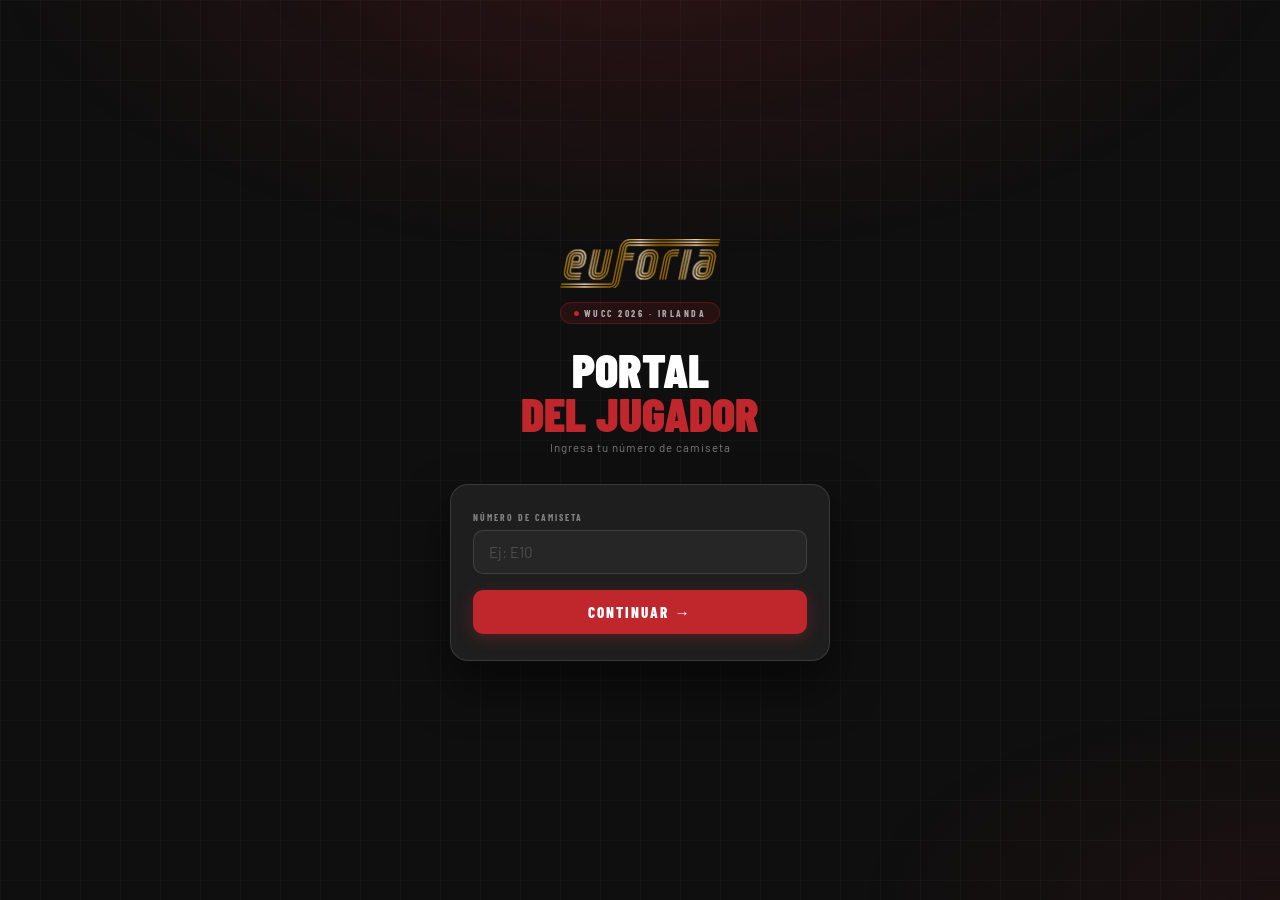
==== index.html @ b0304455 "actualización enlaces" ====
<!DOCTYPE html>
<html lang="es">
<head>
<meta charset="UTF-8">
<meta name="viewport" content="width=device-width, initial-scale=1.0, maximum-scale=1.0">
<title>Euforia — Portal del Jugador</title>
<link rel="icon" type="image/png" href="https://euforiaultimate.com/wp-content/uploads/2024/01/cropped-favicon-euforia-32x32.png">
<link href="https://fonts.googleapis.com/css2?family=Barlow+Condensed:wght@400;600;700;800;900&family=Barlow:wght@300;400;500;600&display=swap" rel="stylesheet">
<style>
:root{--red:#c0272d;--red2:#e03035;--black:#0f0f0f;--black2:#161616;--black3:#1a1a1a;--card:#1e1e1e;--card2:#252525;--border:rgba(255,255,255,0.07);--border2:rgba(255,255,255,0.12);--text:#fff;--muted:rgba(255,255,255,0.45);--muted2:rgba(255,255,255,0.18);--green:#22a050;--green-bg:rgba(34,160,80,0.12);--green-border:rgba(34,160,80,0.3);--orange:#d97706;}
*{box-sizing:border-box;margin:0;padding:0;-webkit-tap-highlight-color:transparent}
html,body{width:100%;min-height:100vh;background:var(--black);color:var(--text);font-family:'Barlow',sans-serif;overflow-x:hidden}
body::before{content:'';position:fixed;inset:0;background:radial-gradient(ellipse 80% 60% at 50% -10%,rgba(192,39,45,0.18) 0%,transparent 65%),radial-gradient(ellipse 60% 40% at 100% 100%,rgba(192,39,45,0.08) 0%,transparent 55%);pointer-events:none;z-index:0}
body::after{content:'';position:fixed;inset:0;background-image:linear-gradient(rgba(255,255,255,0.025) 1px,transparent 1px),linear-gradient(90deg,rgba(255,255,255,0.025) 1px,transparent 1px);background-size:40px 40px;pointer-events:none;z-index:0}
@keyframes fadeDown{from{opacity:0;transform:translateY(-12px)}to{opacity:1;transform:none}}
@keyframes fadeUp{from{opacity:0;transform:translateY(16px)}to{opacity:1;transform:none}}
@keyframes pulse{0%,100%{opacity:1;transform:scale(1)}50%{opacity:.35;transform:scale(.65)}}
@keyframes spin{to{transform:rotate(360deg)}}
@keyframes shake{0%,100%{transform:translateX(0)}25%{transform:translateX(-5px)}75%{transform:translateX(5px)}}
.screen{display:none;position:relative;z-index:10}.screen.active{display:block}
#s-loading{position:fixed;inset:0;z-index:200;background:var(--black);display:flex;flex-direction:column;align-items:center;justify-content:center;gap:14px}
#s-loading.hidden{display:none}
.spinner{width:30px;height:30px;border:2.5px solid rgba(255,255,255,0.07);border-top-color:var(--red);border-radius:50%;animation:spin .7s linear infinite}
.loading-txt{font-family:'Barlow Condensed',sans-serif;font-size:.62rem;letter-spacing:3px;text-transform:uppercase;color:var(--muted)}
.auth-wrap{min-height:100vh;display:flex;flex-direction:column;align-items:center;justify-content:center;padding:32px 20px}
.auth-logo{margin-bottom:8px;animation:fadeDown .4s ease both}.auth-logo img{height:52px;object-fit:contain;filter:brightness(1.05)}
.auth-badge{display:inline-flex;align-items:center;gap:5px;background:rgba(192,39,45,0.12);border:1px solid rgba(192,39,45,0.3);border-radius:20px;padding:4px 13px;font-family:'Barlow Condensed',sans-serif;font-size:.6rem;font-weight:700;letter-spacing:2.5px;text-transform:uppercase;color:rgba(255,255,255,0.65);margin-bottom:24px;animation:fadeDown .4s .08s ease both}
.auth-badge::before{content:'';width:5px;height:5px;border-radius:50%;background:var(--red);animation:pulse 2s infinite}
.auth-title{font-family:'Barlow Condensed',sans-serif;font-size:clamp(2.2rem,8vw,3rem);font-weight:900;line-height:.9;text-align:center;margin-bottom:5px;animation:fadeDown .4s .12s ease both}
.auth-title span{color:var(--red)}
.auth-sub{font-size:.72rem;color:var(--muted);letter-spacing:1px;text-align:center;margin-bottom:30px;animation:fadeDown .4s .15s ease both}
.auth-card{background:var(--card);border:1px solid var(--border2);border-radius:18px;padding:26px 22px;width:100%;max-width:380px;animation:fadeUp .4s .18s ease both;box-shadow:0 24px 48px rgba(0,0,0,0.5)}
.lbl{font-family:'Barlow Condensed',sans-serif;font-size:.6rem;font-weight:700;letter-spacing:2px;text-transform:uppercase;color:var(--muted);margin-bottom:7px;display:block}
.inp{width:100%;background:rgba(255,255,255,0.04);border:1.5px solid var(--border2);border-radius:10px;padding:12px 15px;font-family:'Barlow',sans-serif;font-size:.95rem;color:var(--text);outline:none;transition:border-color .2s,background .2s,box-shadow .2s;margin-bottom:14px}
.inp:focus{border-color:rgba(192,39,45,0.5);background:rgba(192,39,45,0.04);box-shadow:0 0 0 3px rgba(192,39,45,0.08)}
.inp::placeholder{color:var(--muted2)}
.btn{width:100%;background:var(--red);border:none;border-radius:10px;padding:13px;font-family:'Barlow Condensed',sans-serif;font-size:.95rem;font-weight:800;letter-spacing:2px;text-transform:uppercase;color:#fff;cursor:pointer;transition:background .2s,transform .15s;display:flex;align-items:center;justify-content:center;gap:8px;margin-top:2px;box-shadow:0 4px 16px rgba(192,39,45,0.3)}
.btn:hover{background:var(--red2)}.btn:active{transform:scale(.98)}
.btn.sec{background:transparent;border:1.5px solid var(--border2);color:var(--muted);margin-top:8px;box-shadow:none}
.btn.sec:hover{border-color:rgba(255,255,255,0.2);color:var(--text);background:rgba(255,255,255,0.04)}
.btn-sp{width:16px;height:16px;border:2px solid rgba(255,255,255,0.25);border-top-color:#fff;border-radius:50%;animation:spin .6s linear infinite;display:none}
.err{display:none;background:rgba(192,39,45,0.08);border:1px solid rgba(192,39,45,0.28);border-radius:9px;padding:9px 13px;font-size:.78rem;color:#ff7070;margin-top:11px;text-align:center;line-height:1.4}
.err.show{display:block;animation:shake .3s ease}
.auth-hint{font-size:.67rem;color:var(--muted);text-align:center;margin-top:14px;line-height:1.6}
#s-portal{padding-bottom:56px;max-width:680px;margin:0 auto}
.topbar{display:flex;align-items:center;justify-content:space-between;padding:18px 20px 0;animation:fadeDown .35s ease both}
.topbar-logo img{height:28px;object-fit:contain;filter:brightness(1.05)}
.topbar-right{display:flex;gap:7px}
.btn-sm{background:rgba(255,255,255,0.05);border:1px solid var(--border2);border-radius:8px;padding:6px 13px;font-family:'Barlow Condensed',sans-serif;font-size:.6rem;font-weight:700;letter-spacing:1.5px;text-transform:uppercase;color:var(--muted);cursor:pointer;transition:all .2s}
.btn-sm:hover{border-color:rgba(192,39,45,0.5);color:var(--red)}.btn-sm.g{border-color:var(--green-border);color:var(--green)}
.hero{padding:18px 20px 0;display:flex;flex-direction:column;align-items:center;animation:fadeDown .35s .07s ease both}
.hero-badge{display:inline-flex;align-items:center;gap:5px;background:rgba(192,39,45,0.12);border:1px solid rgba(192,39,45,0.28);border-radius:20px;padding:4px 12px;font-family:'Barlow Condensed',sans-serif;font-size:.6rem;font-weight:700;letter-spacing:2.5px;text-transform:uppercase;color:rgba(255,255,255,0.65);margin-bottom:8px}
.hero-badge::before{content:'';width:5px;height:5px;border-radius:50%;background:var(--red);animation:pulse 2s infinite}
.hero-name{font-family:'Barlow Condensed',sans-serif;font-size:clamp(2rem,7vw,2.8rem);font-weight:900;line-height:.9;text-align:center;margin-bottom:4px}
.hero-name span{color:var(--red)}
.hero-sub{font-size:.68rem;color:var(--muted);letter-spacing:1px;margin-bottom:20px;text-align:center}
.estado-wrap{display:flex;justify-content:center;margin-bottom:18px;animation:fadeDown .35s .14s ease both}
.estado-pill{display:inline-flex;align-items:center;gap:6px;border-radius:20px;padding:5px 14px;font-family:'Barlow Condensed',sans-serif;font-size:.7rem;font-weight:700;letter-spacing:1.5px;text-transform:uppercase}
.estado-pill::before{content:'';width:7px;height:7px;border-radius:50%}
.estado-pill.ok{background:var(--green-bg);border:1px solid var(--green-border);color:var(--green)}
.estado-pill.ok::before{background:var(--green)}
.estado-pill.bad{background:rgba(192,39,45,0.1);border:1px solid rgba(192,39,45,0.3);color:#ff6b6b}
.estado-pill.bad::before{background:#ff6b6b;animation:pulse 1.5s infinite}
.stat-wrap{padding:0 16px;margin-bottom:14px;animation:fadeDown .35s .12s ease both;display:flex;flex-direction:column;gap:10px}
.stat-card{background:var(--card);border:1px solid var(--border);border-radius:14px;padding:16px 18px}
.stat-card.warn{border-color:rgba(215,119,6,0.3);background:rgba(215,119,6,0.06)}
.stat-lbl{font-family:'Barlow Condensed',sans-serif;font-size:.55rem;font-weight:700;letter-spacing:2px;text-transform:uppercase;color:var(--muted);margin-bottom:4px}
.stat-val{font-family:'Barlow Condensed',sans-serif;font-size:1.6rem;font-weight:900;line-height:1;color:#fff}
.stat-sub{font-size:.62rem;color:var(--muted);margin-top:3px}
.sec{padding:0 16px;margin-bottom:14px;animation:fadeUp .4s ease both}
.sec-lbl{font-family:'Barlow Condensed',sans-serif;font-size:.55rem;font-weight:700;letter-spacing:2.5px;text-transform:uppercase;color:var(--muted);margin-bottom:9px;padding-left:2px;display:flex;align-items:center;gap:8px}
.sec-lbl::after{content:'';flex:1;height:1px;background:var(--border)}
.cat-card{background:var(--card);border:1px solid var(--border);border-radius:14px;overflow:hidden;margin-bottom:10px}
.cat-head{display:flex;align-items:center;justify-content:space-between;padding:11px 15px;border-bottom:1px solid var(--border);background:var(--card2)}
.cat-name{font-family:'Barlow Condensed',sans-serif;font-size:.65rem;font-weight:800;letter-spacing:2.5px;text-transform:uppercase}
.cat-st{font-family:'Barlow Condensed',sans-serif;font-size:.58rem;font-weight:700;padding:3px 9px;border-radius:10px}
.cat-st.ok{background:var(--green-bg);color:var(--green);border:1px solid var(--green-border)}
.cat-st.bad{background:rgba(192,39,45,0.1);color:#ff6b6b;border:1px solid rgba(192,39,45,0.25)}
.pay-grid{display:grid;grid-template-columns:1fr 1fr;gap:1px;background:var(--border)}
.pay-item{background:var(--card);padding:11px 13px;display:flex;flex-direction:column;gap:5px}
.pay-item.full{grid-column:1/-1}
.pay-item-name{font-size:.72rem;font-weight:500;color:rgba(255,255,255,0.8);line-height:1.3}
.pay-item-row{display:flex;align-items:center;justify-content:space-between}
.pay-val{font-family:'Barlow Condensed',sans-serif;font-size:.95rem;font-weight:800}
.pay-val.paid{color:var(--green)}.pay-val.zero{color:#ff6b6b}.pay-val.na{color:var(--muted)}
.pdot{width:18px;height:18px;border-radius:50%;display:flex;align-items:center;justify-content:center;font-size:.58rem;flex-shrink:0}
.pdot.p{background:rgba(34,160,80,0.2);color:var(--green)}.pdot.d{background:rgba(192,39,45,0.2);color:#ff6b6b}.pdot.n{background:rgba(255,255,255,0.05);color:var(--muted)}.pdot.g{background:rgba(59,130,246,0.2);color:#60a5fa;font-size:.7rem}.pay-val.gift{color:#60a5fa}
.ac{background:var(--card2);border:1px solid var(--border2);border-radius:14px;overflow:hidden;cursor:pointer;text-decoration:none;display:flex;align-items:center;padding:14px 16px;gap:13px;position:relative;transition:transform .18s,border-color .2s,box-shadow .2s;margin-bottom:9px}
.ac:active{transform:scale(.977)}
@media(hover:hover){.ac:hover{transform:translateY(-2px);border-color:rgba(192,39,45,0.4);box-shadow:0 8px 28px rgba(192,39,45,0.12)}.ac:hover .ac-arr{transform:translateX(3px)}.ac:hover .ac-glow{opacity:1}}
.ac-glow{position:absolute;top:0;left:0;right:0;height:2px;background:linear-gradient(90deg,transparent,var(--red),transparent);opacity:0;transition:opacity .25s}
.ac-ico{width:40px;height:40px;border-radius:11px;display:flex;align-items:center;justify-content:center;flex-shrink:0}
.ac-ico.s{background:rgba(192,39,45,0.15)}.ac-ico.u{background:rgba(34,160,80,0.15)}
.ac-ico svg{width:18px;height:18px}
.ac-ico.s svg{stroke:var(--red)}.ac-ico.u svg{stroke:var(--green)}
.ac-body{flex:1}.ac-t{font-family:'Barlow Condensed',sans-serif;font-size:.95rem;font-weight:800;color:#fff;letter-spacing:.3px;margin-bottom:3px}
.ac-d{font-size:.68rem;color:rgba(255,255,255,0.6);line-height:1.35}
.ac-arr{color:rgba(255,255,255,0.35);flex-shrink:0;transition:transform .18s}.ac-arr svg{width:16px;height:16px;stroke:currentColor}
.pres-table{background:var(--card);border:1px solid var(--border);border-radius:14px;overflow:hidden}
.pres-cat{padding:9px 15px;font-family:'Barlow Condensed',sans-serif;font-size:.58rem;font-weight:800;letter-spacing:2px;text-transform:uppercase;color:#fff;border-bottom:1px solid var(--border)}
.pres-row{display:flex;align-items:center;justify-content:space-between;padding:9px 15px;border-bottom:1px solid rgba(255,255,255,0.04)}
.pres-row:last-child{border-bottom:none}
.pres-row-name{font-size:.77rem;color:rgba(255,255,255,0.8)}
.pres-row-val{font-family:'Barlow Condensed',sans-serif;font-size:.82rem;font-weight:700;color:rgba(255,255,255,0.7)}
.wucc{margin:0 16px;background:rgba(192,39,45,0.06);border:1px solid rgba(192,39,45,0.15);border-radius:14px;padding:14px 16px;display:flex;align-items:center;gap:12px;animation:fadeUp .4s .45s ease both}
.wucc-flag{font-size:1.5rem}.wucc-t{font-family:'Barlow Condensed',sans-serif;font-size:.58rem;font-weight:700;letter-spacing:2px;text-transform:uppercase;color:var(--muted);margin-bottom:3px}
.wucc-cd{font-family:'Barlow Condensed',sans-serif;font-size:.92rem;font-weight:800;color:var(--red)}
footer{text-align:center;padding:24px 20px 12px;font-size:.58rem;color:var(--muted2);letter-spacing:1px;position:relative;z-index:10}
.modal-bg{display:none;position:fixed;inset:0;z-index:500;background:rgba(0,0,0,0.8);backdrop-filter:blur(4px);align-items:center;justify-content:center;padding:20px}
.modal-bg.open{display:flex}
.modal{background:var(--card);border:1px solid var(--border2);border-radius:18px;padding:24px 20px;width:100%;max-width:360px}
.modal-title{font-family:'Barlow Condensed',sans-serif;font-size:1rem;font-weight:800;margin-bottom:18px;display:flex;justify-content:space-between;align-items:center}
.modal-close{background:none;border:none;color:var(--muted);cursor:pointer;font-size:1rem}
</style>
</head>
<body>
<div id="s-loading"><div class="spinner"></div><div class="loading-txt">Cargando portal...</div></div>

<div id="s-codigo" class="screen">
<div class="auth-wrap">
  <div class="auth-logo"><img src="[data-uri]" alt="Euforia"></div>
  <div class="auth-badge">WUCC 2026 · Irlanda</div>
  <div class="auth-title">PORTAL<br><span>DEL JUGADOR</span></div>
  <div class="auth-sub">Ingresa tu número de camiseta</div>
  <div class="auth-card">
    <label class="lbl">Número de camiseta</label>
    <input class="inp" id="inp-codigo" type="text" placeholder="Ej: E10" autocomplete="off">
    <button class="btn" onclick="checkCodigo()"><div class="btn-sp" id="sp-codigo"></div><span id="txt-codigo">CONTINUAR →</span></button>
    <div class="err" id="err-codigo"></div>
  </div>
</div>
</div>

<div id="s-register" class="screen">
<div class="auth-wrap">
  <div class="auth-logo"><img src="[data-uri]" alt="Euforia"></div>
  <div class="auth-badge">Primera vez</div>
  <div class="auth-title">BIENVENIDO<br><span id="reg-nombre">JUGADOR</span></div>
  <div class="auth-sub">Crea tu contraseña para acceder al portal</div>
  <div class="auth-card">
    <label class="lbl">Nueva contraseña</label>
    <input class="inp" id="inp-reg-pass" type="password" placeholder="Mínimo 6 caracteres">
    <label class="lbl">Confirmar contraseña</label>
    <input class="inp" id="inp-reg-confirm" type="password" placeholder="Repite tu contraseña">
    <button class="btn" onclick="doRegister()"><div class="btn-sp" id="sp-register"></div><span id="txt-register">CREAR CUENTA</span></button>
    <button class="btn sec" onclick="goBack()">← Cambiar número</button>
    <div class="err" id="err-register"></div>
    <p class="auth-hint">Tu contraseña se almacena de forma segura.<br>No la compartas con nadie.</p>
  </div>
</div>
</div>

<div id="s-login" class="screen">
<div class="auth-wrap">
  <div class="auth-logo"><img src="[data-uri]" alt="Euforia"></div>
  <div class="auth-badge">WUCC 2026 · Irlanda</div>
  <div class="auth-title">PORTAL<br><span>DEL JUGADOR</span></div>
  <div class="auth-sub" id="login-sub">Ingresa tu contraseña</div>
  <div class="auth-card">
    <label class="lbl">Contraseña</label>
    <input class="inp" id="inp-login-pass" type="password" placeholder="Tu contraseña" autocomplete="current-password">
    <button class="btn" onclick="doLogin()"><div class="btn-sp" id="sp-login"></div><span id="txt-login">ENTRAR</span></button>
    <button class="btn sec" onclick="goBack()">← Cambiar número</button>
    <div class="err" id="err-login"></div>
  </div>
</div>
</div>

<div id="s-portal" class="screen">
  <div class="topbar">
    <div class="topbar-logo"><img src="[data-uri]" alt="Euforia"></div>
    <div class="topbar-right">
      <button class="btn-sm g" onclick="openChangePwd()">🔑 Contraseña</button>
      <button class="btn-sm" onclick="doLogout()">Salir</button>
    </div>
  </div>
  <div class="hero">
    <div class="hero-badge">WUCC 2026 · Irlanda</div>
    <div class="hero-name">PORTAL<br><span id="p-nombre">JUGADOR</span></div>
    <div class="hero-sub" id="p-sub">Euforia Open · Bogotá 2026</div>
  </div>
  <div class="estado-wrap"><div class="estado-pill ok" id="estado-pill">AL DÍA</div></div>
  <div class="stat-wrap" id="stat-wrap"></div>
  <div class="sec" id="sec-pagos" style="animation-delay:.16s"></div>
  <div class="sec" style="animation-delay:.24s">
    <div class="sec-lbl">Acciones</div>
    <a class="ac" href="dashboard-estadisticas.html" target="_blank">
      <div class="ac-glow"></div>
      <div class="ac-ico s"><svg viewBox="0 0 24 24" fill="none" stroke-width="2" stroke-linecap="round" stroke-linejoin="round"><line x1="18" y1="20" x2="18" y2="10"/><line x1="12" y1="20" x2="12" y2="4"/><line x1="6" y1="20" x2="6" y2="14"/><line x1="2" y1="20" x2="22" y2="20"/></svg></div>
      <div class="ac-body"><div class="ac-t">Dashboard de Estadísticas</div><div class="ac-d">Rendimiento individual, rankings y análisis por partido</div></div>
      <div class="ac-arr"><svg viewBox="0 0 24 24" fill="none" stroke-width="2.5" stroke-linecap="round" stroke-linejoin="round"><path d="M5 12h14"/><path d="m12 5 7 7-7 7"/></svg></div>
    </a>
    <a class="ac" href="bienestar.html" target="_blank">
      <div class="ac-glow"></div>
      <div class="ac-ico" style="background:rgba(192,39,45,0.15)"><svg viewBox="0 0 24 24" fill="none" stroke-width="2" stroke-linecap="round" stroke-linejoin="round" style="stroke:var(--red)"><path d="M22 12h-4l-3 9L9 3l-3 9H2"/></svg></div>
      <div class="ac-body"><div class="ac-t">Control de Bienestar</div><div class="ac-d">Llénalo después de cada entrenamiento — sueño, fatiga, ánimo y esfuerzo</div></div>
      <div class="ac-arr"><svg viewBox="0 0 24 24" fill="none" stroke-width="2.5" stroke-linecap="round" stroke-linejoin="round"><path d="M5 12h14"/><path d="m12 5 7 7-7 7"/></svg></div>
    </a>
    <a class="ac" href="https://forms.gle/iZm4FDhRETrxR3Bt9" target="_blank">
      <div class="ac-glow"></div>
      <div class="ac-ico u"><svg viewBox="0 0 24 24" fill="none" stroke-width="2" stroke-linecap="round" stroke-linejoin="round"><path d="M21 15v4a2 2 0 0 1-2 2H5a2 2 0 0 1-2-2v-4"/><polyline points="17 8 12 3 7 8"/><line x1="12" y1="3" x2="12" y2="15"/></svg></div>
      <div class="ac-body"><div class="ac-t">Subir Evidencias Fisicas</div><div class="ac-d">Sube acá tus 3 evidencias de gimnasio y 1 de lanzamiento</div></div>
      <div class="ac-arr"><svg viewBox="0 0 24 24" fill="none" stroke-width="2.5" stroke-linecap="round" stroke-linejoin="round"><path d="M5 12h14"/><path d="m12 5 7 7-7 7"/></svg></div>
    </a>
    <a class="ac" href="https://datastudio.google.com/reporting/6b0ac1e1-4c10-4cb8-8f1b-12181a9c68eb" target="_blank">
      <div class="ac-glow"></div>
      <div class="ac-ico e" style="background:rgba(59,130,246,0.15)"><svg viewBox="0 0 24 24" fill="none" stroke-width="2" stroke-linecap="round" stroke-linejoin="round" style="stroke:#60a5fa"><rect x="2" y="3" width="20" height="14" rx="2"/><line x1="8" y1="21" x2="16" y2="21"/><line x1="12" y1="17" x2="12" y2="21"/></svg></div>
      <div class="ac-body"><div class="ac-t">Ver Evidencias en tiempo real</div><div class="ac-d">Revisa si tus evidencias quedarón bien cargadas</div></div>
      <div class="ac-arr"><svg viewBox="0 0 24 24" fill="none" stroke-width="2.5" stroke-linecap="round" stroke-linejoin="round"><path d="M5 12h14"/><path d="m12 5 7 7-7 7"/></svg></div>
    </a>
  </div>
  <div class="sec" style="animation-delay:.32s">
    <div class="sec-lbl">Presupuesto del Equipo</div>
    <div class="pres-table" id="pres-table"></div>
  </div>
  <div class="wucc">
    <div class="wucc-flag">🇮🇪</div>
    <div><div class="wucc-t">WUCC 2026 — Irlanda</div><div class="wucc-cd" id="wucc-cd">Calculando...</div></div>
  </div>
  <footer><strong>Euforia Open</strong> &nbsp;·&nbsp; Bogotá 2026 &nbsp;·&nbsp; Portal del Jugador</footer>
</div>

<div class="modal-bg" id="modal-pwd">
  <div class="modal">
    <div class="modal-title">Cambiar Contraseña <button class="modal-close" onclick="closeChangePwd()">✕</button></div>
    <label class="lbl">Contraseña actual</label>
    <input class="inp" id="pwd-old" type="password" placeholder="Contraseña actual">
    <label class="lbl">Nueva contraseña</label>
    <input class="inp" id="pwd-new" type="password" placeholder="Nueva (mínimo 6 caracteres)">
    <label class="lbl">Confirmar</label>
    <input class="inp" id="pwd-confirm" type="password" placeholder="Repite la nueva contraseña">
    <button class="btn" onclick="doChangePwd()">ACTUALIZAR CONTRASEÑA</button>
    <div class="err" id="err-pwd"></div>
  </div>
</div>

<script>
const API='https://script.google.com/macros/s/AKfycbwbV5XInsoGL7A_fWG767cGdltf7-h_do8VmYCkcDhU4xskeBKCQ4BkzsrVJGyv44IR/exec';
const CATS=[
  {key:'mundial',label:'Mundial',color:'#c0272d',items:[{k:'gastosFijos',label:'Gastos Fijos'},{k:'teamFee',label:'WUCC Team Fee'},{k:'playerFee',label:'WUCC Player Fee'},{k:'coach',label:'Coach Estadía+Pasajes'}]},
  {key:'mensualidad',label:'Mensualidad',color:'#1a5276',items:[{k:'febrero',label:'Febrero'},{k:'marzo',label:'Marzo'},{k:'abril',label:'Abril'},{k:'mayo',label:'Mayo'},{k:'junio',label:'Junio'},{k:'julio',label:'Julio'},{k:'agosto',label:'Agosto'},{k:'septiembre',label:'Septiembre'},{k:'octubre',label:'Octubre'},{k:'noviembre',label:'Noviembre'}]},
  {key:'federacion',label:'Federación y Liga',color:'#1e7e34',items:[{k:'lbdv',label:'Sostenimiento LBDV'},{k:'web',label:'WEB'},{k:'seguro',label:'Seguro Atletas'}]},
  {key:'uniformes',label:'Uniformes',color:'#7d3c98',items:[{k:'uniformes',label:'Uniformes'}]},
  {key:'torneos',label:'Torneos',color:'#b7770d',items:[{k:'tep',label:'TEP'},{k:'fdp',label:'FDP'},{k:'upx',label:'UPX'},{k:'distritales',label:'Distritales'},{k:'nacionales',label:'Nacionales'},{k:'dv2600',label:'DV2600'}]},
];
let SESSION=JSON.parse(sessionStorage.getItem('euf_s')||'null');
let CODIGO='';
async function init(){if(SESSION?.nombre){await loadPortal(SESSION.nombre);}else show('s-codigo');countdown();}
async function checkCodigo(){const cod=document.getElementById('inp-codigo').value.trim();const err=document.getElementById('err-codigo');err.classList.remove('show');if(!cod){showErr(err,'Ingresa tu número de camiseta');return;}setLoad('codigo',true);try{const r=await api({action:'isFirstTime',codigo:cod});if(r.ok){CODIGO=cod;if(r.firstTime){document.getElementById('reg-nombre').textContent=r.nombre.split(' ')[0].toUpperCase();show('s-register');}else{document.getElementById('login-sub').textContent='Hola '+r.nombre.split(' ')[0]+', ingresa tu contraseña';show('s-login');}}else showErr(err,r.error);}catch{showErr(err,'Error de conexión.');}setLoad('codigo',false);}
async function doRegister(){const pass=document.getElementById('inp-reg-pass').value.trim();const conf=document.getElementById('inp-reg-confirm').value.trim();const err=document.getElementById('err-register');err.classList.remove('show');if(!pass||!conf){showErr(err,'Completa ambos campos');return;}if(pass!==conf){showErr(err,'Las contraseñas no coinciden');return;}if(pass.length<6){showErr(err,'Mínimo 6 caracteres');return;}setLoad('register',true);try{const r=await api({action:'register',codigo:CODIGO,password:pass});if(r.ok){SESSION={codigo:CODIGO,nombre:r.nombre};sessionStorage.setItem('euf_s',JSON.stringify(SESSION));await loadPortal(r.nombre);}else showErr(err,r.error);}catch{showErr(err,'Error de conexión.');}setLoad('register',false);}
async function doLogin(){const pass=document.getElementById('inp-login-pass').value.trim();const err=document.getElementById('err-login');err.classList.remove('show');if(!pass){showErr(err,'Ingresa tu contraseña');return;}setLoad('login',true);try{const r=await api({action:'login',codigo:CODIGO,password:pass});if(r.ok){SESSION={codigo:r.codigo,nombre:r.nombre};sessionStorage.setItem('euf_s',JSON.stringify(SESSION));await loadPortal(r.nombre);}else showErr(err,r.error);}catch{showErr(err,'Error de conexión.');}setLoad('login',false);}
function goBack(){show('s-codigo');}
async function loadPortal(nombre){showLoading();document.getElementById('p-nombre').textContent=nombre.split(' ')[0].toUpperCase();document.getElementById('p-sub').textContent=nombre+' · Euforia 2026';try{const [pr,pres]=await Promise.all([api({action:'getPlayer',nombre}),api({action:'getPresupuesto'})]);renderStats(pr);renderPagos(pr);renderPresupuesto(pres);}catch{renderStats(null);renderPagos(null);renderPresupuesto(null);}show('s-portal');}
function renderStats(data){
  const estado=data?.ok?data.estado:'';
  const total=data?.ok?data.total:null;
  const sancion=data?.ok?data.sanciones:null;
  const pagos=data?.ok?data.pagos:null;
  // Estado pill
  const pill=document.getElementById('estado-pill');
  const isMora=estado.toUpperCase().includes('MORA');
  pill.className='estado-pill '+(isMora?'bad':'ok');
  pill.textContent=isMora?'✗ EN MORA':'✓ AL DÍA';
  // Contar ítems: pagados = valor numérico > 0, gift = exonerado
  let paid=0, gifted=0;
  if(pagos)Object.values(pagos).forEach(items=>items.forEach(item=>{
    if(item.valor==='GIFT')gifted++;
    else if(item.valor!=null&&item.valor>0)paid++;
  }));
  // Total viene del Sheet (columna Total)
  let html='<div class="stat-card"><div class="stat-lbl">Total Pagado</div><div class="stat-val">'+(total!=null&&total>0?fCOP(total):'$0')+'</div><div class="stat-sub">'+paid+' pagado(s)'+(gifted>0?' · '+gifted+' exonerado(s)':'')+'</div></div>';
  if(sancion&&sancion>0)html+='<div class="stat-card warn"><div class="stat-lbl">⚠️ Sanción Económica</div><div class="stat-val" style="color:var(--orange)">'+fCOP(sancion)+'</div><div class="stat-sub">Monto pendiente por sanción</div></div>';
  document.getElementById('stat-wrap').innerHTML=html;
}
function renderPagos(data){
  const sec=document.getElementById('sec-pagos');
  const pagos=data?.ok?data.pagos:null;
  sec.innerHTML='<div class="sec-lbl">Mis Pagos</div>';
  if(!pagos){sec.innerHTML+='<div style="color:var(--muted);font-size:.8rem;padding:12px 0">Sin datos disponibles</div>';return;}
  const catColors={'MUNDIAL':'#c0272d','MENSUALIDAD':'#1a5276','FEDERACIÓN Y LIGA':'#1e7e34','UNIFORMES':'#7d3c98','TORNEOS':'#b7770d','OTROS':'#555'};
  Object.entries(pagos).forEach(([catName, items])=>{
    if(!items.length) return;
    // Contar estado: GIFT = al día, >0 = pagado, 0 = debe
    const alDia = items.filter(i => i.valor==='GIFT' || (i.valor!=null && i.valor>0)).length;
    const stCls = alDia===items.length ? 'ok' : 'bad';
    const stTxt = alDia===items.length ? '✓ Al día' : (items.length-alDia)+' pendiente(s)';
    const color = catColors[catName.toUpperCase()]||'#888';
    let gridHTML='';
    items.forEach((item,idx)=>{
      const isGift = item.valor==='GIFT';
      const isPaid = !isGift && item.valor!=null && item.valor>0;
      const isDue  = !isGift && item.valor===0;
      const isOdd  = items.length%2!==0;
      const isFull = isOdd && idx===items.length-1;
      // Estilos según estado
      let valStr, valCls, dotCls, dotIcon;
      if(isGift){valStr='Exonerado';valCls='gift';dotCls='g';dotIcon='🎁';}
      else if(isPaid){valStr=fCOP(item.valor);valCls='paid';dotCls='p';dotIcon='✓';}
      else{valStr='$0';valCls='zero';dotCls='d';dotIcon='✗';}
      gridHTML+='<div class="pay-item'+(isFull?' full':'')+'"><div class="pay-item-name">'+item.item+'</div><div class="pay-item-row"><div class="pay-val '+valCls+'">'+valStr+'</div><div class="pdot '+dotCls+'">'+dotIcon+'</div></div></div>';
    });
    sec.innerHTML+='<div class="cat-card"><div class="cat-head"><div class="cat-name" style="color:'+color+'">'+catName+'</div><div class="cat-st '+stCls+'">'+stTxt+'</div></div><div class="pay-grid">'+gridHTML+'</div></div>';
  });
}
function renderPresupuesto(data){const table=document.getElementById('pres-table');if(!data?.ok||!data.items?.length){table.innerHTML='<div class="pres-row"><div class="pres-row-name" style="color:var(--muted)">Sin datos</div></div>';return;}const catColors={'MUNDIAL':'#c0272d','MENSUALIDAD':'#1a5276','FEDERACIÓN Y LIGA':'#1e7e34','UNIFORMES':'#7d3c98','TORNEOS':'#b7770d','OTROS':'#555'};const grouped={};data.items.forEach(item=>{if(!grouped[item.cat])grouped[item.cat]=[];grouped[item.cat].push(item);});let html='';Object.entries(grouped).forEach(([cat,items])=>{const color=catColors[cat.toUpperCase()]||'#555';html+='<div class="pres-cat" style="background:'+color+'22;border-left:3px solid '+color+'">'+cat+'</div>';items.forEach(item=>{html+='<div class="pres-row"><div class="pres-row-name">'+item.nombre+'</div><div class="pres-row-val">'+fCOP(item.costo)+'</div></div>';});});table.innerHTML=html;}
function openChangePwd(){document.getElementById('modal-pwd').classList.add('open');}
function closeChangePwd(){document.getElementById('modal-pwd').classList.remove('open');}
async function doChangePwd(){const old=document.getElementById('pwd-old').value.trim();const nw=document.getElementById('pwd-new').value.trim();const conf=document.getElementById('pwd-confirm').value.trim();const err=document.getElementById('err-pwd');err.classList.remove('show');if(!old||!nw||!conf){showErr(err,'Completa todos los campos');return;}if(nw!==conf){showErr(err,'Las contraseñas no coinciden');return;}if(nw.length<6){showErr(err,'Mínimo 6 caracteres');return;}try{const r=await api({action:'changePassword',codigo:SESSION.codigo,oldPass:old,newPass:nw});if(r.ok){closeChangePwd();alert('Contrasena actualizada correctamente');}else showErr(err,r.error);}catch{showErr(err,'Error de conexión');}}
function doLogout(){sessionStorage.removeItem('euf_s');SESSION=null;CODIGO='';document.getElementById('inp-codigo').value='';show('s-codigo');}
async function api(params){const qs=Object.entries(params).map(([k,v])=>k+'='+encodeURIComponent(v)).join('&');const r=await fetch(API+'?'+qs);return r.json();}
function show(id){document.getElementById('s-loading').classList.add('hidden');['s-codigo','s-register','s-login','s-portal'].forEach(s=>document.getElementById(s).classList.remove('active'));document.getElementById(id).classList.add('active');}
function showLoading(){document.getElementById('s-loading').classList.remove('hidden');['s-codigo','s-register','s-login','s-portal'].forEach(s=>document.getElementById(s).classList.remove('active'));}
function showErr(el,msg){el.textContent=msg;el.classList.add('show');}
function setLoad(id,on){document.getElementById('sp-'+id).style.display=on?'block':'none';document.getElementById('txt-'+id).style.display=on?'none':'block';}
function fCOP(v){const n=typeof v==='number'?v:parseFloat((v||'0').toString().replace(/[^0-9.-]/g,''));if(isNaN(n)||n===0)return'$0';return'$'+Math.round(n).toLocaleString('es-CO');}
function countdown(){function tick(){const d=new Date('2026-08-16T00:00:00')-new Date();if(d<=0){document.getElementById('wucc-cd').textContent='Primer partido hoy!';return;}const days=Math.floor(d/86400000),h=Math.floor(d%86400000/3600000),m=Math.floor(d%3600000/60000),s=Math.floor(d%60000/1000);document.getElementById('wucc-cd').textContent='Primer partido en '+days+'d '+h+'h '+m+'m '+s+'s';}tick();setInterval(tick,1000);}
document.addEventListener('keydown',e=>{if(e.key!=='Enter')return;if(document.getElementById('s-codigo').classList.contains('active'))checkCodigo();if(document.getElementById('s-login').classList.contains('active'))doLogin();if(document.getElementById('s-register').classList.contains('active'))doRegister();});
window.addEventListener('DOMContentLoaded',init);
</script>
</body>
</html>
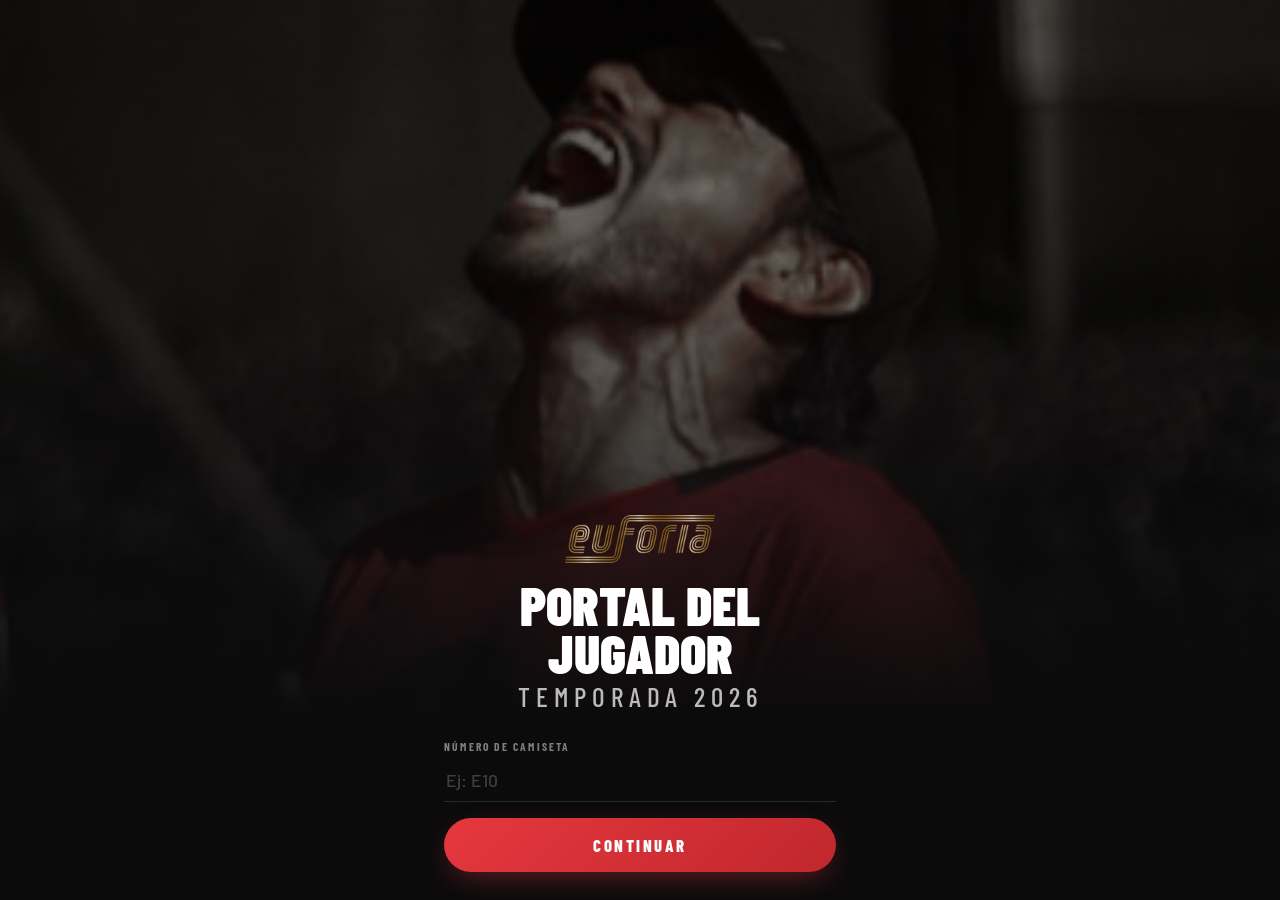
==== commit 18fca855: "app euforia nueva" ====
--- a/index.html
+++ b/index.html
@@ -2,320 +2,467 @@
 <html lang="es">
 <head>
 <meta charset="UTF-8">
-<meta name="viewport" content="width=device-width, initial-scale=1.0, maximum-scale=1.0">
-<title>Euforia — Portal del Jugador</title>
-<link rel="icon" type="image/png" href="https://euforiaultimate.com/wp-content/uploads/2024/01/cropped-favicon-euforia-32x32.png">
-<link href="https://fonts.googleapis.com/css2?family=Barlow+Condensed:wght@400;600;700;800;900&family=Barlow:wght@300;400;500;600&display=swap" rel="stylesheet">
-<style>
-:root{--red:#c0272d;--red2:#e03035;--black:#0f0f0f;--black2:#161616;--black3:#1a1a1a;--card:#1e1e1e;--card2:#252525;--border:rgba(255,255,255,0.07);--border2:rgba(255,255,255,0.12);--text:#fff;--muted:rgba(255,255,255,0.45);--muted2:rgba(255,255,255,0.18);--green:#22a050;--green-bg:rgba(34,160,80,0.12);--green-border:rgba(34,160,80,0.3);--orange:#d97706;}
-*{box-sizing:border-box;margin:0;padding:0;-webkit-tap-highlight-color:transparent}
-html,body{width:100%;min-height:100vh;background:var(--black);color:var(--text);font-family:'Barlow',sans-serif;overflow-x:hidden}
-body::before{content:'';position:fixed;inset:0;background:radial-gradient(ellipse 80% 60% at 50% -10%,rgba(192,39,45,0.18) 0%,transparent 65%),radial-gradient(ellipse 60% 40% at 100% 100%,rgba(192,39,45,0.08) 0%,transparent 55%);pointer-events:none;z-index:0}
-body::after{content:'';position:fixed;inset:0;background-image:linear-gradient(rgba(255,255,255,0.025) 1px,transparent 1px),linear-gradient(90deg,rgba(255,255,255,0.025) 1px,transparent 1px);background-size:40px 40px;pointer-events:none;z-index:0}
-@keyframes fadeDown{from{opacity:0;transform:translateY(-12px)}to{opacity:1;transform:none}}
-@keyframes fadeUp{from{opacity:0;transform:translateY(16px)}to{opacity:1;transform:none}}
-@keyframes pulse{0%,100%{opacity:1;transform:scale(1)}50%{opacity:.35;transform:scale(.65)}}
-@keyframes spin{to{transform:rotate(360deg)}}
-@keyframes shake{0%,100%{transform:translateX(0)}25%{transform:translateX(-5px)}75%{transform:translateX(5px)}}
-.screen{display:none;position:relative;z-index:10}.screen.active{display:block}
-#s-loading{position:fixed;inset:0;z-index:200;background:var(--black);display:flex;flex-direction:column;align-items:center;justify-content:center;gap:14px}
-#s-loading.hidden{display:none}
-.spinner{width:30px;height:30px;border:2.5px solid rgba(255,255,255,0.07);border-top-color:var(--red);border-radius:50%;animation:spin .7s linear infinite}
-.loading-txt{font-family:'Barlow Condensed',sans-serif;font-size:.62rem;letter-spacing:3px;text-transform:uppercase;color:var(--muted)}
-.auth-wrap{min-height:100vh;display:flex;flex-direction:column;align-items:center;justify-content:center;padding:32px 20px}
-.auth-logo{margin-bottom:8px;animation:fadeDown .4s ease both}.auth-logo img{height:52px;object-fit:contain;filter:brightness(1.05)}
-.auth-badge{display:inline-flex;align-items:center;gap:5px;background:rgba(192,39,45,0.12);border:1px solid rgba(192,39,45,0.3);border-radius:20px;padding:4px 13px;font-family:'Barlow Condensed',sans-serif;font-size:.6rem;font-weight:700;letter-spacing:2.5px;text-transform:uppercase;color:rgba(255,255,255,0.65);margin-bottom:24px;animation:fadeDown .4s .08s ease both}
-.auth-badge::before{content:'';width:5px;height:5px;border-radius:50%;background:var(--red);animation:pulse 2s infinite}
-.auth-title{font-family:'Barlow Condensed',sans-serif;font-size:clamp(2.2rem,8vw,3rem);font-weight:900;line-height:.9;text-align:center;margin-bottom:5px;animation:fadeDown .4s .12s ease both}
-.auth-title span{color:var(--red)}
-.auth-sub{font-size:.72rem;color:var(--muted);letter-spacing:1px;text-align:center;margin-bottom:30px;animation:fadeDown .4s .15s ease both}
-.auth-card{background:var(--card);border:1px solid var(--border2);border-radius:18px;padding:26px 22px;width:100%;max-width:380px;animation:fadeUp .4s .18s ease both;box-shadow:0 24px 48px rgba(0,0,0,0.5)}
-.lbl{font-family:'Barlow Condensed',sans-serif;font-size:.6rem;font-weight:700;letter-spacing:2px;text-transform:uppercase;color:var(--muted);margin-bottom:7px;display:block}
-.inp{width:100%;background:rgba(255,255,255,0.04);border:1.5px solid var(--border2);border-radius:10px;padding:12px 15px;font-family:'Barlow',sans-serif;font-size:.95rem;color:var(--text);outline:none;transition:border-color .2s,background .2s,box-shadow .2s;margin-bottom:14px}
-.inp:focus{border-color:rgba(192,39,45,0.5);background:rgba(192,39,45,0.04);box-shadow:0 0 0 3px rgba(192,39,45,0.08)}
-.inp::placeholder{color:var(--muted2)}
-.btn{width:100%;background:var(--red);border:none;border-radius:10px;padding:13px;font-family:'Barlow Condensed',sans-serif;font-size:.95rem;font-weight:800;letter-spacing:2px;text-transform:uppercase;color:#fff;cursor:pointer;transition:background .2s,transform .15s;display:flex;align-items:center;justify-content:center;gap:8px;margin-top:2px;box-shadow:0 4px 16px rgba(192,39,45,0.3)}
-.btn:hover{background:var(--red2)}.btn:active{transform:scale(.98)}
-.btn.sec{background:transparent;border:1.5px solid var(--border2);color:var(--muted);margin-top:8px;box-shadow:none}
-.btn.sec:hover{border-color:rgba(255,255,255,0.2);color:var(--text);background:rgba(255,255,255,0.04)}
-.btn-sp{width:16px;height:16px;border:2px solid rgba(255,255,255,0.25);border-top-color:#fff;border-radius:50%;animation:spin .6s linear infinite;display:none}
-.err{display:none;background:rgba(192,39,45,0.08);border:1px solid rgba(192,39,45,0.28);border-radius:9px;padding:9px 13px;font-size:.78rem;color:#ff7070;margin-top:11px;text-align:center;line-height:1.4}
-.err.show{display:block;animation:shake .3s ease}
-.auth-hint{font-size:.67rem;color:var(--muted);text-align:center;margin-top:14px;line-height:1.6}
-#s-portal{padding-bottom:56px;max-width:680px;margin:0 auto}
-.topbar{display:flex;align-items:center;justify-content:space-between;padding:18px 20px 0;animation:fadeDown .35s ease both}
-.topbar-logo img{height:28px;object-fit:contain;filter:brightness(1.05)}
-.topbar-right{display:flex;gap:7px}
-.btn-sm{background:rgba(255,255,255,0.05);border:1px solid var(--border2);border-radius:8px;padding:6px 13px;font-family:'Barlow Condensed',sans-serif;font-size:.6rem;font-weight:700;letter-spacing:1.5px;text-transform:uppercase;color:var(--muted);cursor:pointer;transition:all .2s}
-.btn-sm:hover{border-color:rgba(192,39,45,0.5);color:var(--red)}.btn-sm.g{border-color:var(--green-border);color:var(--green)}
-.hero{padding:18px 20px 0;display:flex;flex-direction:column;align-items:center;animation:fadeDown .35s .07s ease both}
-.hero-badge{display:inline-flex;align-items:center;gap:5px;background:rgba(192,39,45,0.12);border:1px solid rgba(192,39,45,0.28);border-radius:20px;padding:4px 12px;font-family:'Barlow Condensed',sans-serif;font-size:.6rem;font-weight:700;letter-spacing:2.5px;text-transform:uppercase;color:rgba(255,255,255,0.65);margin-bottom:8px}
-.hero-badge::before{content:'';width:5px;height:5px;border-radius:50%;background:var(--red);animation:pulse 2s infinite}
-.hero-name{font-family:'Barlow Condensed',sans-serif;font-size:clamp(2rem,7vw,2.8rem);font-weight:900;line-height:.9;text-align:center;margin-bottom:4px}
-.hero-name span{color:var(--red)}
-.hero-sub{font-size:.68rem;color:var(--muted);letter-spacing:1px;margin-bottom:20px;text-align:center}
-.estado-wrap{display:flex;justify-content:center;margin-bottom:18px;animation:fadeDown .35s .14s ease both}
-.estado-pill{display:inline-flex;align-items:center;gap:6px;border-radius:20px;padding:5px 14px;font-family:'Barlow Condensed',sans-serif;font-size:.7rem;font-weight:700;letter-spacing:1.5px;text-transform:uppercase}
-.estado-pill::before{content:'';width:7px;height:7px;border-radius:50%}
-.estado-pill.ok{background:var(--green-bg);border:1px solid var(--green-border);color:var(--green)}
-.estado-pill.ok::before{background:var(--green)}
-.estado-pill.bad{background:rgba(192,39,45,0.1);border:1px solid rgba(192,39,45,0.3);color:#ff6b6b}
-.estado-pill.bad::before{background:#ff6b6b;animation:pulse 1.5s infinite}
-.stat-wrap{padding:0 16px;margin-bottom:14px;animation:fadeDown .35s .12s ease both;display:flex;flex-direction:column;gap:10px}
-.stat-card{background:var(--card);border:1px solid var(--border);border-radius:14px;padding:16px 18px}
-.stat-card.warn{border-color:rgba(215,119,6,0.3);background:rgba(215,119,6,0.06)}
-.stat-lbl{font-family:'Barlow Condensed',sans-serif;font-size:.55rem;font-weight:700;letter-spacing:2px;text-transform:uppercase;color:var(--muted);margin-bottom:4px}
-.stat-val{font-family:'Barlow Condensed',sans-serif;font-size:1.6rem;font-weight:900;line-height:1;color:#fff}
-.stat-sub{font-size:.62rem;color:var(--muted);margin-top:3px}
-.sec{padding:0 16px;margin-bottom:14px;animation:fadeUp .4s ease both}
-.sec-lbl{font-family:'Barlow Condensed',sans-serif;font-size:.55rem;font-weight:700;letter-spacing:2.5px;text-transform:uppercase;color:var(--muted);margin-bottom:9px;padding-left:2px;display:flex;align-items:center;gap:8px}
-.sec-lbl::after{content:'';flex:1;height:1px;background:var(--border)}
-.cat-card{background:var(--card);border:1px solid var(--border);border-radius:14px;overflow:hidden;margin-bottom:10px}
-.cat-head{display:flex;align-items:center;justify-content:space-between;padding:11px 15px;border-bottom:1px solid var(--border);background:var(--card2)}
-.cat-name{font-family:'Barlow Condensed',sans-serif;font-size:.65rem;font-weight:800;letter-spacing:2.5px;text-transform:uppercase}
-.cat-st{font-family:'Barlow Condensed',sans-serif;font-size:.58rem;font-weight:700;padding:3px 9px;border-radius:10px}
-.cat-st.ok{background:var(--green-bg);color:var(--green);border:1px solid var(--green-border)}
-.cat-st.bad{background:rgba(192,39,45,0.1);color:#ff6b6b;border:1px solid rgba(192,39,45,0.25)}
-.pay-grid{display:grid;grid-template-columns:1fr 1fr;gap:1px;background:var(--border)}
-.pay-item{background:var(--card);padding:11px 13px;display:flex;flex-direction:column;gap:5px}
-.pay-item.full{grid-column:1/-1}
-.pay-item-name{font-size:.72rem;font-weight:500;color:rgba(255,255,255,0.8);line-height:1.3}
-.pay-item-row{display:flex;align-items:center;justify-content:space-between}
-.pay-val{font-family:'Barlow Condensed',sans-serif;font-size:.95rem;font-weight:800}
-.pay-val.paid{color:var(--green)}.pay-val.zero{color:#ff6b6b}.pay-val.na{color:var(--muted)}
-.pdot{width:18px;height:18px;border-radius:50%;display:flex;align-items:center;justify-content:center;font-size:.58rem;flex-shrink:0}
-.pdot.p{background:rgba(34,160,80,0.2);color:var(--green)}.pdot.d{background:rgba(192,39,45,0.2);color:#ff6b6b}.pdot.n{background:rgba(255,255,255,0.05);color:var(--muted)}.pdot.g{background:rgba(59,130,246,0.2);color:#60a5fa;font-size:.7rem}.pay-val.gift{color:#60a5fa}
-.ac{background:var(--card2);border:1px solid var(--border2);border-radius:14px;overflow:hidden;cursor:pointer;text-decoration:none;display:flex;align-items:center;padding:14px 16px;gap:13px;position:relative;transition:transform .18s,border-color .2s,box-shadow .2s;margin-bottom:9px}
-.ac:active{transform:scale(.977)}
-@media(hover:hover){.ac:hover{transform:translateY(-2px);border-color:rgba(192,39,45,0.4);box-shadow:0 8px 28px rgba(192,39,45,0.12)}.ac:hover .ac-arr{transform:translateX(3px)}.ac:hover .ac-glow{opacity:1}}
-.ac-glow{position:absolute;top:0;left:0;right:0;height:2px;background:linear-gradient(90deg,transparent,var(--red),transparent);opacity:0;transition:opacity .25s}
-.ac-ico{width:40px;height:40px;border-radius:11px;display:flex;align-items:center;justify-content:center;flex-shrink:0}
-.ac-ico.s{background:rgba(192,39,45,0.15)}.ac-ico.u{background:rgba(34,160,80,0.15)}
-.ac-ico svg{width:18px;height:18px}
-.ac-ico.s svg{stroke:var(--red)}.ac-ico.u svg{stroke:var(--green)}
-.ac-body{flex:1}.ac-t{font-family:'Barlow Condensed',sans-serif;font-size:.95rem;font-weight:800;color:#fff;letter-spacing:.3px;margin-bottom:3px}
-.ac-d{font-size:.68rem;color:rgba(255,255,255,0.6);line-height:1.35}
-.ac-arr{color:rgba(255,255,255,0.35);flex-shrink:0;transition:transform .18s}.ac-arr svg{width:16px;height:16px;stroke:currentColor}
-.pres-table{background:var(--card);border:1px solid var(--border);border-radius:14px;overflow:hidden}
-.pres-cat{padding:9px 15px;font-family:'Barlow Condensed',sans-serif;font-size:.58rem;font-weight:800;letter-spacing:2px;text-transform:uppercase;color:#fff;border-bottom:1px solid var(--border)}
-.pres-row{display:flex;align-items:center;justify-content:space-between;padding:9px 15px;border-bottom:1px solid rgba(255,255,255,0.04)}
-.pres-row:last-child{border-bottom:none}
-.pres-row-name{font-size:.77rem;color:rgba(255,255,255,0.8)}
-.pres-row-val{font-family:'Barlow Condensed',sans-serif;font-size:.82rem;font-weight:700;color:rgba(255,255,255,0.7)}
-.wucc{margin:0 16px;background:rgba(192,39,45,0.06);border:1px solid rgba(192,39,45,0.15);border-radius:14px;padding:14px 16px;display:flex;align-items:center;gap:12px;animation:fadeUp .4s .45s ease both}
-.wucc-flag{font-size:1.5rem}.wucc-t{font-family:'Barlow Condensed',sans-serif;font-size:.58rem;font-weight:700;letter-spacing:2px;text-transform:uppercase;color:var(--muted);margin-bottom:3px}
-.wucc-cd{font-family:'Barlow Condensed',sans-serif;font-size:.92rem;font-weight:800;color:var(--red)}
-footer{text-align:center;padding:24px 20px 12px;font-size:.58rem;color:var(--muted2);letter-spacing:1px;position:relative;z-index:10}
-.modal-bg{display:none;position:fixed;inset:0;z-index:500;background:rgba(0,0,0,0.8);backdrop-filter:blur(4px);align-items:center;justify-content:center;padding:20px}
-.modal-bg.open{display:flex}
-.modal{background:var(--card);border:1px solid var(--border2);border-radius:18px;padding:24px 20px;width:100%;max-width:360px}
-.modal-title{font-family:'Barlow Condensed',sans-serif;font-size:1rem;font-weight:800;margin-bottom:18px;display:flex;justify-content:space-between;align-items:center}
-.modal-close{background:none;border:none;color:var(--muted);cursor:pointer;font-size:1rem}
-</style>
+<meta name="viewport" content="width=device-width, initial-scale=1.0, viewport-fit=cover">
+<title>Euforia</title>
+<meta name="description" content="Portal del jugador de Euforia Ultimate">
+<meta name="theme-color" content="#0b0b0c">
+<meta name="apple-mobile-web-app-capable" content="yes">
+<meta name="mobile-web-app-capable" content="yes">
+<meta name="apple-mobile-web-app-status-bar-style" content="black-translucent">
+<meta name="apple-mobile-web-app-title" content="Euforia">
+<link rel="manifest" href="manifest.webmanifest">
+<link rel="icon" type="image/png" href="assets/icons/favicon.png">
+<link rel="apple-touch-icon" href="assets/icons/apple-touch-icon.png">
+<link rel="preconnect" href="https://fonts.googleapis.com">
+<link rel="preconnect" href="https://fonts.gstatic.com" crossorigin>
+<link href="https://fonts.googleapis.com/css2?family=Barlow+Condensed:wght@500;600;700;800;900&family=Barlow:wght@400;500;600;700&display=swap" rel="stylesheet">
+<link rel="stylesheet" href="assets/euforia.css">
 </head>
 <body>
-<div id="s-loading"><div class="spinner"></div><div class="loading-txt">Cargando portal...</div></div>
-
-<div id="s-codigo" class="screen">
-<div class="auth-wrap">
-  <div class="auth-logo"><img src="[data-uri]" alt="Euforia"></div>
-  <div class="auth-badge">WUCC 2026 · Irlanda</div>
-  <div class="auth-title">PORTAL<br><span>DEL JUGADOR</span></div>
-  <div class="auth-sub">Ingresa tu número de camiseta</div>
-  <div class="auth-card">
-    <label class="lbl">Número de camiseta</label>
-    <input class="inp" id="inp-codigo" type="text" placeholder="Ej: E10" autocomplete="off">
-    <button class="btn" onclick="checkCodigo()"><div class="btn-sp" id="sp-codigo"></div><span id="txt-codigo">CONTINUAR →</span></button>
-    <div class="err" id="err-codigo"></div>
+
+<!-- ═════════════ BIENVENIDA / LOGIN ═════════════ -->
+<section id="auth">
+  <div class="photo">
+    <span class="logo" role="img" aria-label="Euforia"></span>
+    <h1 class="auth-title">Portal del<br>jugador<em>Temporada 2026</em></h1>
   </div>
+  <div class="auth-form">
+    <div class="step on" id="st-codigo">
+      <label class="field"><span class="cap">Número de camiseta</span>
+        <input class="inp" id="inp-codigo" inputmode="text" autocomplete="username" placeholder="Ej: E10"></label>
+      <button class="btn" id="b-codigo" onclick="checkCodigo()"><span class="sp"></span><span class="tx">Continuar</span></button>
+      <div class="err" id="err-codigo"></div>
+    </div>
+    <div class="step" id="st-register">
+      <div class="hello">Bienvenido, <span class="who"></span></div>
+      <p class="hint">Es tu primera vez. Crea una contraseña de mínimo 6 caracteres.</p>
+      <label class="field"><span class="cap">Nueva contraseña</span>
+        <input class="inp" id="inp-reg-pass" type="password" autocomplete="new-password"></label>
+      <label class="field"><span class="cap">Confirmar contraseña</span>
+        <input class="inp" id="inp-reg-confirm" type="password" autocomplete="new-password"></label>
+      <button class="btn" id="b-register" onclick="doRegister()"><span class="sp"></span><span class="tx">Crear cuenta</span></button>
+      <button class="link" onclick="step('codigo')">← Cambiar número</button>
+      <div class="err" id="err-register"></div>
+    </div>
+    <div class="step" id="st-login">
+      <div class="hello">Hola, <span class="who"></span></div>
+      <p class="hint">Ingresa tu contraseña.</p>
+      <label class="field"><span class="cap">Contraseña</span>
+        <input class="inp" id="inp-login-pass" type="password" autocomplete="current-password"></label>
+      <button class="btn" id="b-login" onclick="doLogin()"><span class="sp"></span><span class="tx">Entrar</span></button>
+      <button class="link" onclick="step('codigo')">← Cambiar número</button>
+      <div class="err" id="err-login"></div>
+    </div>
+  </div>
+</section>
+
+<!-- ═════════════ APP ═════════════ -->
+<div id="app">
+  <header class="topbar">
+    <span class="logo" role="img" aria-label="Euforia"></span>
+    <button class="avatar" id="avatar" aria-label="Mi cuenta" onclick="go('mas')"></button>
+  </header>
+
+  <svg width="0" height="0" style="position:absolute"><defs>
+    <linearGradient id="rg" x1="0" y1="0" x2="1" y2="1"><stop offset="0" stop-color="#ff6b5e"/><stop offset="1" stop-color="#c0272d"/></linearGradient>
+  </defs></svg>
+
+  <main>
+    <section class="view" id="v-inicio"></section>
+    <section class="view" id="v-mis"></section>
+    <section class="view" id="v-equipo"></section>
+    <section class="view" id="v-pagos"></section>
+    <section class="view" id="v-mas"></section>
+  </main>
+
+  <nav class="tabbar" aria-label="Secciones">
+    <button data-v="inicio" onclick="go('inicio')"><svg class="i" data-i="home"></svg>Inicio</button>
+    <button data-v="mis" onclick="go('mis')"><svg class="i" data-i="user"></svg>Mis stats</button>
+    <button data-v="equipo" onclick="go('equipo')"><svg class="i" data-i="chart"></svg>Equipo</button>
+    <button data-v="mas" onclick="go('mas')"><svg class="i" data-i="grid"></svg>Más</button>
+  </nav>
 </div>
-</div>
-
-<div id="s-register" class="screen">
-<div class="auth-wrap">
-  <div class="auth-logo"><img src="[data-uri]" alt="Euforia"></div>
-  <div class="auth-badge">Primera vez</div>
-  <div class="auth-title">BIENVENIDO<br><span id="reg-nombre">JUGADOR</span></div>
-  <div class="auth-sub">Crea tu contraseña para acceder al portal</div>
-  <div class="auth-card">
-    <label class="lbl">Nueva contraseña</label>
-    <input class="inp" id="inp-reg-pass" type="password" placeholder="Mínimo 6 caracteres">
-    <label class="lbl">Confirmar contraseña</label>
-    <input class="inp" id="inp-reg-confirm" type="password" placeholder="Repite tu contraseña">
-    <button class="btn" onclick="doRegister()"><div class="btn-sp" id="sp-register"></div><span id="txt-register">CREAR CUENTA</span></button>
-    <button class="btn sec" onclick="goBack()">← Cambiar número</button>
-    <div class="err" id="err-register"></div>
-    <p class="auth-hint">Tu contraseña se almacena de forma segura.<br>No la compartas con nadie.</p>
-  </div>
-</div>
-</div>
-
-<div id="s-login" class="screen">
-<div class="auth-wrap">
-  <div class="auth-logo"><img src="[data-uri]" alt="Euforia"></div>
-  <div class="auth-badge">WUCC 2026 · Irlanda</div>
-  <div class="auth-title">PORTAL<br><span>DEL JUGADOR</span></div>
-  <div class="auth-sub" id="login-sub">Ingresa tu contraseña</div>
-  <div class="auth-card">
-    <label class="lbl">Contraseña</label>
-    <input class="inp" id="inp-login-pass" type="password" placeholder="Tu contraseña" autocomplete="current-password">
-    <button class="btn" onclick="doLogin()"><div class="btn-sp" id="sp-login"></div><span id="txt-login">ENTRAR</span></button>
-    <button class="btn sec" onclick="goBack()">← Cambiar número</button>
-    <div class="err" id="err-login"></div>
-  </div>
-</div>
-</div>
-
-<div id="s-portal" class="screen">
-  <div class="topbar">
-    <div class="topbar-logo"><img src="[data-uri]" alt="Euforia"></div>
-    <div class="topbar-right">
-      <button class="btn-sm g" onclick="openChangePwd()">🔑 Contraseña</button>
-      <button class="btn-sm" onclick="doLogout()">Salir</button>
-    </div>
-  </div>
-  <div class="hero">
-    <div class="hero-badge">WUCC 2026 · Irlanda</div>
-    <div class="hero-name">PORTAL<br><span id="p-nombre">JUGADOR</span></div>
-    <div class="hero-sub" id="p-sub">Euforia Open · Bogotá 2026</div>
-  </div>
-  <div class="estado-wrap"><div class="estado-pill ok" id="estado-pill">AL DÍA</div></div>
-  <div class="stat-wrap" id="stat-wrap"></div>
-  <div class="sec" id="sec-pagos" style="animation-delay:.16s"></div>
-  <div class="sec" style="animation-delay:.24s">
-    <div class="sec-lbl">Acciones</div>
-    <a class="ac" href="dashboard-estadisticas.html" target="_blank">
-      <div class="ac-glow"></div>
-      <div class="ac-ico s"><svg viewBox="0 0 24 24" fill="none" stroke-width="2" stroke-linecap="round" stroke-linejoin="round"><line x1="18" y1="20" x2="18" y2="10"/><line x1="12" y1="20" x2="12" y2="4"/><line x1="6" y1="20" x2="6" y2="14"/><line x1="2" y1="20" x2="22" y2="20"/></svg></div>
-      <div class="ac-body"><div class="ac-t">Dashboard de Estadísticas</div><div class="ac-d">Rendimiento individual, rankings y análisis por partido</div></div>
-      <div class="ac-arr"><svg viewBox="0 0 24 24" fill="none" stroke-width="2.5" stroke-linecap="round" stroke-linejoin="round"><path d="M5 12h14"/><path d="m12 5 7 7-7 7"/></svg></div>
-    </a>
-    <a class="ac" href="bienestar.html" target="_blank">
-      <div class="ac-glow"></div>
-      <div class="ac-ico" style="background:rgba(192,39,45,0.15)"><svg viewBox="0 0 24 24" fill="none" stroke-width="2" stroke-linecap="round" stroke-linejoin="round" style="stroke:var(--red)"><path d="M22 12h-4l-3 9L9 3l-3 9H2"/></svg></div>
-      <div class="ac-body"><div class="ac-t">Control de Bienestar</div><div class="ac-d">Llénalo después de cada entrenamiento — sueño, fatiga, ánimo y esfuerzo</div></div>
-      <div class="ac-arr"><svg viewBox="0 0 24 24" fill="none" stroke-width="2.5" stroke-linecap="round" stroke-linejoin="round"><path d="M5 12h14"/><path d="m12 5 7 7-7 7"/></svg></div>
-    </a>
-    <a class="ac" href="https://forms.gle/iZm4FDhRETrxR3Bt9" target="_blank">
-      <div class="ac-glow"></div>
-      <div class="ac-ico u"><svg viewBox="0 0 24 24" fill="none" stroke-width="2" stroke-linecap="round" stroke-linejoin="round"><path d="M21 15v4a2 2 0 0 1-2 2H5a2 2 0 0 1-2-2v-4"/><polyline points="17 8 12 3 7 8"/><line x1="12" y1="3" x2="12" y2="15"/></svg></div>
-      <div class="ac-body"><div class="ac-t">Subir Evidencias Fisicas</div><div class="ac-d">Sube acá tus 3 evidencias de gimnasio y 1 de lanzamiento</div></div>
-      <div class="ac-arr"><svg viewBox="0 0 24 24" fill="none" stroke-width="2.5" stroke-linecap="round" stroke-linejoin="round"><path d="M5 12h14"/><path d="m12 5 7 7-7 7"/></svg></div>
-    </a>
-    <a class="ac" href="https://datastudio.google.com/reporting/6b0ac1e1-4c10-4cb8-8f1b-12181a9c68eb" target="_blank">
-      <div class="ac-glow"></div>
-      <div class="ac-ico e" style="background:rgba(59,130,246,0.15)"><svg viewBox="0 0 24 24" fill="none" stroke-width="2" stroke-linecap="round" stroke-linejoin="round" style="stroke:#60a5fa"><rect x="2" y="3" width="20" height="14" rx="2"/><line x1="8" y1="21" x2="16" y2="21"/><line x1="12" y1="17" x2="12" y2="21"/></svg></div>
-      <div class="ac-body"><div class="ac-t">Ver Evidencias en tiempo real</div><div class="ac-d">Revisa si tus evidencias quedarón bien cargadas</div></div>
-      <div class="ac-arr"><svg viewBox="0 0 24 24" fill="none" stroke-width="2.5" stroke-linecap="round" stroke-linejoin="round"><path d="M5 12h14"/><path d="m12 5 7 7-7 7"/></svg></div>
-    </a>
-  </div>
-  <div class="sec" style="animation-delay:.32s">
-    <div class="sec-lbl">Presupuesto del Equipo</div>
-    <div class="pres-table" id="pres-table"></div>
-  </div>
-  <div class="wucc">
-    <div class="wucc-flag">🇮🇪</div>
-    <div><div class="wucc-t">WUCC 2026 — Irlanda</div><div class="wucc-cd" id="wucc-cd">Calculando...</div></div>
-  </div>
-  <footer><strong>Euforia Open</strong> &nbsp;·&nbsp; Bogotá 2026 &nbsp;·&nbsp; Portal del Jugador</footer>
-</div>
-
-<div class="modal-bg" id="modal-pwd">
-  <div class="modal">
-    <div class="modal-title">Cambiar Contraseña <button class="modal-close" onclick="closeChangePwd()">✕</button></div>
-    <label class="lbl">Contraseña actual</label>
-    <input class="inp" id="pwd-old" type="password" placeholder="Contraseña actual">
-    <label class="lbl">Nueva contraseña</label>
-    <input class="inp" id="pwd-new" type="password" placeholder="Nueva (mínimo 6 caracteres)">
-    <label class="lbl">Confirmar</label>
-    <input class="inp" id="pwd-confirm" type="password" placeholder="Repite la nueva contraseña">
-    <button class="btn" onclick="doChangePwd()">ACTUALIZAR CONTRASEÑA</button>
+
+<div class="sheet-bg" id="sh-pwd" onclick="if(event.target===this)closeSheet(this)">
+  <div class="sheet">
+    <div class="grab"></div>
+    <h3>Cambiar contraseña</h3>
+    <label class="field"><span class="cap">Contraseña actual</span><input class="inp" id="pwd-old" type="password" autocomplete="current-password"></label>
+    <label class="field"><span class="cap">Nueva contraseña</span><input class="inp" id="pwd-new" type="password" autocomplete="new-password"></label>
+    <label class="field"><span class="cap">Confirmar</span><input class="inp" id="pwd-confirm" type="password" autocomplete="new-password"></label>
+    <button class="btn" id="b-pwd" onclick="doChangePwd()"><span class="sp"></span><span class="tx">Actualizar</span></button>
     <div class="err" id="err-pwd"></div>
   </div>
 </div>
 
+<div class="sheet-bg" id="sh-install" onclick="if(event.target===this)closeSheet(this)">
+  <div class="sheet">
+    <div class="grab"></div>
+    <h3>Instala Euforia</h3>
+    <ol id="install-steps"></ol>
+  </div>
+</div>
+
+<div class="toast" id="toast"></div>
+
+<script src="assets/stats.js"></script>
 <script>
+// ══════════════════════════════════════════════════════════════
+// CONFIG
+// ══════════════════════════════════════════════════════════════
 const API='https://script.google.com/macros/s/AKfycbwbV5XInsoGL7A_fWG767cGdltf7-h_do8VmYCkcDhU4xskeBKCQ4BkzsrVJGyv44IR/exec';
-const CATS=[
-  {key:'mundial',label:'Mundial',color:'#c0272d',items:[{k:'gastosFijos',label:'Gastos Fijos'},{k:'teamFee',label:'WUCC Team Fee'},{k:'playerFee',label:'WUCC Player Fee'},{k:'coach',label:'Coach Estadía+Pasajes'}]},
-  {key:'mensualidad',label:'Mensualidad',color:'#1a5276',items:[{k:'febrero',label:'Febrero'},{k:'marzo',label:'Marzo'},{k:'abril',label:'Abril'},{k:'mayo',label:'Mayo'},{k:'junio',label:'Junio'},{k:'julio',label:'Julio'},{k:'agosto',label:'Agosto'},{k:'septiembre',label:'Septiembre'},{k:'octubre',label:'Octubre'},{k:'noviembre',label:'Noviembre'}]},
-  {key:'federacion',label:'Federación y Liga',color:'#1e7e34',items:[{k:'lbdv',label:'Sostenimiento LBDV'},{k:'web',label:'WEB'},{k:'seguro',label:'Seguro Atletas'}]},
-  {key:'uniformes',label:'Uniformes',color:'#7d3c98',items:[{k:'uniformes',label:'Uniformes'}]},
-  {key:'torneos',label:'Torneos',color:'#b7770d',items:[{k:'tep',label:'TEP'},{k:'fdp',label:'FDP'},{k:'upx',label:'UPX'},{k:'distritales',label:'Distritales'},{k:'nacionales',label:'Nacionales'},{k:'dv2600',label:'DV2600'}]},
-];
-let SESSION=JSON.parse(sessionStorage.getItem('euf_s')||'null');
+const LINKS={
+  bienestar:'bienestar.html',
+  subirEvidencias:'https://forms.gle/iZm4FDhRETrxR3Bt9',
+  verEvidencias:'https://datastudio.google.com/reporting/6b0ac1e1-4c10-4cb8-8f1b-12181a9c68eb',
+};
+const VERSION='v5';
+const HIST=['MUNDIAL'];   // categorías de temporadas pasadas: van al final como historial
+const isHist=c=>HIST.includes(String(c).toUpperCase());
+const DEMO=new URLSearchParams(location.search).has('demo');
+
+const ICONS={
+  home:'<path d="m3 10 9-7 9 7v10a2 2 0 0 1-2 2h-4v-7H9v7H5a2 2 0 0 1-2-2z"/>',
+  wallet:'<rect x="2" y="5" width="20" height="15" rx="3"/><path d="M2 10h20"/><path d="M16 15h2"/>',
+  user:'<circle cx="12" cy="8" r="4"/><path d="M4 21a8 8 0 0 1 16 0"/>',
+  back:'<path d="m15 18-6-6 6-6"/>',
+  team:'<circle cx="9" cy="8" r="3.5"/><path d="M2.5 20a6.5 6.5 0 0 1 13 0"/><path d="M16 4.5a3.5 3.5 0 0 1 0 7"/><path d="M18 14.5a6.5 6.5 0 0 1 3.5 5.5"/>',
+  grid:'<rect x="3" y="3" width="7" height="7" rx="2"/><rect x="14" y="3" width="7" height="7" rx="2"/><rect x="3" y="14" width="7" height="7" rx="2"/><rect x="14" y="14" width="7" height="7" rx="2"/>',
+  pulse:'<path d="M22 12h-4l-3 9L9 3l-3 9H2"/>',
+  chart:'<path d="M3 3v18h18"/><path d="M7 15v2"/><path d="M12 10v7"/><path d="M17 6v11"/>',
+  upload:'<path d="M21 15v4a2 2 0 0 1-2 2H5a2 2 0 0 1-2-2v-4"/><path d="m17 8-5-5-5 5"/><path d="M12 3v12"/>',
+  eye:'<path d="M2 12s3.5-7 10-7 10 7 10 7-3.5 7-10 7S2 12 2 12z"/><circle cx="12" cy="12" r="3"/>',
+  key:'<circle cx="7.5" cy="15.5" r="4.5"/><path d="m10.7 12.3 9.8-9.8"/><path d="m16 7 3 3"/><path d="m18.5 4.5 2 2"/>',
+  out:'<path d="M9 21H5a2 2 0 0 1-2-2V5a2 2 0 0 1 2-2h4"/><path d="m16 17 5-5-5-5"/><path d="M21 12H9"/>',
+  install:'<path d="M12 3v12"/><path d="m7 10 5 5 5-5"/><path d="M5 21h14"/>',
+  chev:'<path d="m9 18 6-6-6-6"/>',
+  refresh:'<path d="M21 12a9 9 0 1 1-2.6-6.4L21 8"/><path d="M21 3v5h-5"/>',
+  alert:'<path d="M12 9v4"/><path d="M12 17h.01"/><path d="M10.3 3.9 1.8 18a2 2 0 0 0 1.7 3h17a2 2 0 0 0 1.7-3L13.7 3.9a2 2 0 0 0-3.4 0z"/>',
+};
+const ic=(n,cls='i')=>`<svg class="${cls}" viewBox="0 0 24 24">${ICONS[n]}</svg>`;
+function paintIcons(root=document){root.querySelectorAll('svg[data-i]').forEach(s=>{s.setAttribute('viewBox','0 0 24 24');s.innerHTML=ICONS[s.dataset.i];s.removeAttribute('data-i');});}
+
+// ══════════════════════════════════════════════════════════════
+// UTILIDADES
+// ══════════════════════════════════════════════════════════════
+const $=id=>document.getElementById(id);
+const esc=s=>String(s??'').replace(/[&<>"']/g,c=>({'&':'&amp;','<':'&lt;','>':'&gt;','"':'&quot;',"'":'&#39;'}[c]));
+const fCOP=n=>'$'+Math.round(Number(n)||0).toLocaleString('es-CO');
+const first=n=>String(n||'').trim().split(/\s+/).pop();     // "Espinosa Michael" → "Michael"
+const initials=n=>String(n||'').trim().split(/\s+/).slice(0,2).map(w=>w[0]).join('').toUpperCase();
+function toast(msg){const t=$('toast');t.textContent=msg;t.classList.add('show');clearTimeout(t._h);t._h=setTimeout(()=>t.classList.remove('show'),2800);}
+function showErr(id,msg){const e=$(id);e.textContent=msg;e.classList.remove('show');void e.offsetWidth;e.classList.add('show');}
+function busy(id,on){const b=$(id);b.classList.toggle('load',on);b.disabled=on;}
+function ago(ts){const m=Math.round((Date.now()-ts)/60000);if(m<1)return'hace un momento';if(m<60)return'hace '+m+' min';const h=Math.round(m/60);return h<24?'hace '+h+' h':'hace '+Math.round(h/24)+' d';}
+
+const LS={get(k){try{return JSON.parse(localStorage.getItem(k)||'null');}catch{return null;}},set(k,v){try{localStorage.setItem(k,JSON.stringify(v));}catch{}},del(k){try{localStorage.removeItem(k);}catch{}}};
+let SESSION=DEMO?{codigo:'demo',nombre:'Jugador Demo',token:'demo'}:LS.get('euf_s');
 let CODIGO='';
-async function init(){if(SESSION?.nombre){await loadPortal(SESSION.nombre);}else show('s-codigo');countdown();}
-async function checkCodigo(){const cod=document.getElementById('inp-codigo').value.trim();const err=document.getElementById('err-codigo');err.classList.remove('show');if(!cod){showErr(err,'Ingresa tu número de camiseta');return;}setLoad('codigo',true);try{const r=await api({action:'isFirstTime',codigo:cod});if(r.ok){CODIGO=cod;if(r.firstTime){document.getElementById('reg-nombre').textContent=r.nombre.split(' ')[0].toUpperCase();show('s-register');}else{document.getElementById('login-sub').textContent='Hola '+r.nombre.split(' ')[0]+', ingresa tu contraseña';show('s-login');}}else showErr(err,r.error);}catch{showErr(err,'Error de conexión.');}setLoad('codigo',false);}
-async function doRegister(){const pass=document.getElementById('inp-reg-pass').value.trim();const conf=document.getElementById('inp-reg-confirm').value.trim();const err=document.getElementById('err-register');err.classList.remove('show');if(!pass||!conf){showErr(err,'Completa ambos campos');return;}if(pass!==conf){showErr(err,'Las contraseñas no coinciden');return;}if(pass.length<6){showErr(err,'Mínimo 6 caracteres');return;}setLoad('register',true);try{const r=await api({action:'register',codigo:CODIGO,password:pass});if(r.ok){SESSION={codigo:CODIGO,nombre:r.nombre};sessionStorage.setItem('euf_s',JSON.stringify(SESSION));await loadPortal(r.nombre);}else showErr(err,r.error);}catch{showErr(err,'Error de conexión.');}setLoad('register',false);}
-async function doLogin(){const pass=document.getElementById('inp-login-pass').value.trim();const err=document.getElementById('err-login');err.classList.remove('show');if(!pass){showErr(err,'Ingresa tu contraseña');return;}setLoad('login',true);try{const r=await api({action:'login',codigo:CODIGO,password:pass});if(r.ok){SESSION={codigo:r.codigo,nombre:r.nombre};sessionStorage.setItem('euf_s',JSON.stringify(SESSION));await loadPortal(r.nombre);}else showErr(err,r.error);}catch{showErr(err,'Error de conexión.');}setLoad('login',false);}
-function goBack(){show('s-codigo');}
-async function loadPortal(nombre){showLoading();document.getElementById('p-nombre').textContent=nombre.split(' ')[0].toUpperCase();document.getElementById('p-sub').textContent=nombre+' · Euforia 2026';try{const [pr,pres]=await Promise.all([api({action:'getPlayer',nombre}),api({action:'getPresupuesto'})]);renderStats(pr);renderPagos(pr);renderPresupuesto(pres);}catch{renderStats(null);renderPagos(null);renderPresupuesto(null);}show('s-portal');}
-function renderStats(data){
-  const estado=data?.ok?data.estado:'';
-  const total=data?.ok?data.total:null;
-  const sancion=data?.ok?data.sanciones:null;
-  const pagos=data?.ok?data.pagos:null;
-  // Estado pill
-  const pill=document.getElementById('estado-pill');
-  const isMora=estado.toUpperCase().includes('MORA');
-  pill.className='estado-pill '+(isMora?'bad':'ok');
-  pill.textContent=isMora?'✗ EN MORA':'✓ AL DÍA';
-  // Contar ítems: pagados = valor numérico > 0, gift = exonerado
-  let paid=0, gifted=0;
-  if(pagos)Object.values(pagos).forEach(items=>items.forEach(item=>{
-    if(item.valor==='GIFT')gifted++;
-    else if(item.valor!=null&&item.valor>0)paid++;
-  }));
-  // Total viene del Sheet (columna Total)
-  let html='<div class="stat-card"><div class="stat-lbl">Total Pagado</div><div class="stat-val">'+(total!=null&&total>0?fCOP(total):'$0')+'</div><div class="stat-sub">'+paid+' pagado(s)'+(gifted>0?' · '+gifted+' exonerado(s)':'')+'</div></div>';
-  if(sancion&&sancion>0)html+='<div class="stat-card warn"><div class="stat-lbl">⚠️ Sanción Económica</div><div class="stat-val" style="color:var(--orange)">'+fCOP(sancion)+'</div><div class="stat-sub">Monto pendiente por sanción</div></div>';
-  document.getElementById('stat-wrap').innerHTML=html;
-}
-function renderPagos(data){
-  const sec=document.getElementById('sec-pagos');
-  const pagos=data?.ok?data.pagos:null;
-  sec.innerHTML='<div class="sec-lbl">Mis Pagos</div>';
-  if(!pagos){sec.innerHTML+='<div style="color:var(--muted);font-size:.8rem;padding:12px 0">Sin datos disponibles</div>';return;}
-  const catColors={'MUNDIAL':'#c0272d','MENSUALIDAD':'#1a5276','FEDERACIÓN Y LIGA':'#1e7e34','UNIFORMES':'#7d3c98','TORNEOS':'#b7770d','OTROS':'#555'};
-  Object.entries(pagos).forEach(([catName, items])=>{
-    if(!items.length) return;
-    // Contar estado: GIFT = al día, >0 = pagado, 0 = debe
-    const alDia = items.filter(i => i.valor==='GIFT' || (i.valor!=null && i.valor>0)).length;
-    const stCls = alDia===items.length ? 'ok' : 'bad';
-    const stTxt = alDia===items.length ? '✓ Al día' : (items.length-alDia)+' pendiente(s)';
-    const color = catColors[catName.toUpperCase()]||'#888';
-    let gridHTML='';
-    items.forEach((item,idx)=>{
-      const isGift = item.valor==='GIFT';
-      const isPaid = !isGift && item.valor!=null && item.valor>0;
-      const isDue  = !isGift && item.valor===0;
-      const isOdd  = items.length%2!==0;
-      const isFull = isOdd && idx===items.length-1;
-      // Estilos según estado
-      let valStr, valCls, dotCls, dotIcon;
-      if(isGift){valStr='Exonerado';valCls='gift';dotCls='g';dotIcon='🎁';}
-      else if(isPaid){valStr=fCOP(item.valor);valCls='paid';dotCls='p';dotIcon='✓';}
-      else{valStr='$0';valCls='zero';dotCls='d';dotIcon='✗';}
-      gridHTML+='<div class="pay-item'+(isFull?' full':'')+'"><div class="pay-item-name">'+item.item+'</div><div class="pay-item-row"><div class="pay-val '+valCls+'">'+valStr+'</div><div class="pdot '+dotCls+'">'+dotIcon+'</div></div></div>';
+
+// ══════════════════════════════════════════════════════════════
+// API (POST para contraseñas, reintentos, timeout)
+// ══════════════════════════════════════════════════════════════
+const POST_ACTIONS=['login','register','changePassword'];
+const NO_RETRY=['register','changePassword'];
+async function api(params,opts={}){
+  const post=POST_ACTIONS.includes(params.action);
+  const retries=opts.retries??(NO_RETRY.includes(params.action)?0:2);
+  for(let i=0;;i++){
+    const ctrl=new AbortController();const t=setTimeout(()=>ctrl.abort(),opts.timeout||25000);
+    try{
+      const r=post?await fetch(API,{method:'POST',body:JSON.stringify(params),signal:ctrl.signal})
+                  :await fetch(API+'?'+new URLSearchParams(params),{signal:ctrl.signal});
+      const txt=await r.text();
+      try{return JSON.parse(txt);}catch{throw new Error('Respuesta no válida del servidor');}
+    }catch(e){if(i>=retries)throw e;await new Promise(res=>setTimeout(res,1500*(i+1)));}
+    finally{clearTimeout(t);}
+  }
+}
+const NET_ERR='No pudimos conectar. Revisa tu señal e intenta de nuevo.';
+
+// ══════════════════════════════════════════════════════════════
+// AUTH
+// ══════════════════════════════════════════════════════════════
+function step(s){document.querySelectorAll('.step').forEach(e=>e.classList.toggle('on',e.id==='st-'+s));const f=document.querySelector('#st-'+s+' .inp');if(f)setTimeout(()=>f.focus(),50);}
+async function checkCodigo(){
+  const cod=$('inp-codigo').value.trim();
+  if(!cod)return showErr('err-codigo','Ingresa tu número de camiseta');
+  busy('b-codigo',true);
+  try{
+    const r=await api({action:'isFirstTime',codigo:cod});
+    if(!r.ok)showErr('err-codigo',r.error);
+    else{CODIGO=cod;document.querySelectorAll('.who').forEach(e=>e.textContent=first(r.nombre));step(r.firstTime?'register':'login');}
+  }catch{showErr('err-codigo',NET_ERR);}
+  busy('b-codigo',false);
+}
+async function doRegister(){
+  const p=$('inp-reg-pass').value.trim(),c=$('inp-reg-confirm').value.trim();
+  if(!p||!c)return showErr('err-register','Completa ambos campos');
+  if(p!==c)return showErr('err-register','Las contraseñas no coinciden');
+  if(p.length<6)return showErr('err-register','Mínimo 6 caracteres');
+  busy('b-register',true);
+  try{const r=await api({action:'register',codigo:CODIGO,password:p});r.ok?enter(r):showErr('err-register',r.error);}
+  catch{showErr('err-register',NET_ERR);}
+  busy('b-register',false);
+}
+async function doLogin(){
+  const p=$('inp-login-pass').value.trim();
+  if(!p)return showErr('err-login','Ingresa tu contraseña');
+  busy('b-login',true);
+  try{const r=await api({action:'login',codigo:CODIGO,password:p});r.ok?enter(r):showErr('err-login',r.error);}
+  catch{showErr('err-login',NET_ERR);}
+  busy('b-login',false);
+}
+function enter(r){SESSION={codigo:r.codigo||CODIGO,nombre:r.nombre,token:r.token};LS.set('euf_s',SESSION);openApp();}
+function logout(msg){
+  if(SESSION)LS.del('euf_d_'+SESSION.codigo);
+  LS.del('euf_s');SESSION=null;CODIGO='';
+  document.body.classList.remove('in');
+  document.querySelectorAll('.inp').forEach(i=>i.value='');
+  step('codigo');if(msg)showErr('err-codigo',msg);
+}
+async function doChangePwd(){
+  const o=$('pwd-old').value.trim(),n=$('pwd-new').value.trim(),c=$('pwd-confirm').value.trim();
+  if(!o||!n||!c)return showErr('err-pwd','Completa todos los campos');
+  if(n!==c)return showErr('err-pwd','Las contraseñas no coinciden');
+  if(n.length<6)return showErr('err-pwd','Mínimo 6 caracteres');
+  if(DEMO){closeSheet($('sh-pwd'));return toast('Modo demo: no se cambió nada');}
+  busy('b-pwd',true);
+  try{const r=await api({action:'changePassword',codigo:SESSION.codigo,oldPass:o,newPass:n});
+    if(r.ok){closeSheet($('sh-pwd'));toast('Contraseña actualizada');['pwd-old','pwd-new','pwd-confirm'].forEach(i=>$(i).value='');}
+    else showErr('err-pwd',r.error);}
+  catch{showErr('err-pwd',NET_ERR);}
+  busy('b-pwd',false);
+}
+
+// ══════════════════════════════════════════════════════════════
+// DATOS
+// Pendiente = ítem en 0 → se cobra el valor del PRESUPUESTO.
+// Abono parcial = pagó menos que el costo → se muestra "de $X".
+// ══════════════════════════════════════════════════════════════
+let DATA=null;
+function model(r){
+  const p=r.player||{},pres=r.presupuesto||{};
+  const cost={};(pres.items||[]).forEach(i=>cost[(i.cat+'|'+i.nombre).toLowerCase()]=i.costo);
+  const cats=[];let items=[];
+  Object.entries(p.pagos||{}).forEach(([cat,arr])=>{
+    const list=arr.map(it=>{
+      const costo=cost[(cat+'|'+it.item).toLowerCase()]||0;
+      const st=it.valor==='GIFT'?'gift':(it.valor>0?'paid':'due');
+      return{cat,item:it.item,valor:it.valor,costo,st,parcial:st==='paid'&&costo>0&&it.valor<costo};
     });
-    sec.innerHTML+='<div class="cat-card"><div class="cat-head"><div class="cat-name" style="color:'+color+'">'+catName+'</div><div class="cat-st '+stCls+'">'+stTxt+'</div></div><div class="pay-grid">'+gridHTML+'</div></div>';
+    cats.push({cat,list,done:list.filter(i=>i.st!=='due').length});
+    items=items.concat(list);
   });
-}
-function renderPresupuesto(data){const table=document.getElementById('pres-table');if(!data?.ok||!data.items?.length){table.innerHTML='<div class="pres-row"><div class="pres-row-name" style="color:var(--muted)">Sin datos</div></div>';return;}const catColors={'MUNDIAL':'#c0272d','MENSUALIDAD':'#1a5276','FEDERACIÓN Y LIGA':'#1e7e34','UNIFORMES':'#7d3c98','TORNEOS':'#b7770d','OTROS':'#555'};const grouped={};data.items.forEach(item=>{if(!grouped[item.cat])grouped[item.cat]=[];grouped[item.cat].push(item);});let html='';Object.entries(grouped).forEach(([cat,items])=>{const color=catColors[cat.toUpperCase()]||'#555';html+='<div class="pres-cat" style="background:'+color+'22;border-left:3px solid '+color+'">'+cat+'</div>';items.forEach(item=>{html+='<div class="pres-row"><div class="pres-row-name">'+item.nombre+'</div><div class="pres-row-val">'+fCOP(item.costo)+'</div></div>';});});table.innerHTML=html;}
-function openChangePwd(){document.getElementById('modal-pwd').classList.add('open');}
-function closeChangePwd(){document.getElementById('modal-pwd').classList.remove('open');}
-async function doChangePwd(){const old=document.getElementById('pwd-old').value.trim();const nw=document.getElementById('pwd-new').value.trim();const conf=document.getElementById('pwd-confirm').value.trim();const err=document.getElementById('err-pwd');err.classList.remove('show');if(!old||!nw||!conf){showErr(err,'Completa todos los campos');return;}if(nw!==conf){showErr(err,'Las contraseñas no coinciden');return;}if(nw.length<6){showErr(err,'Mínimo 6 caracteres');return;}try{const r=await api({action:'changePassword',codigo:SESSION.codigo,oldPass:old,newPass:nw});if(r.ok){closeChangePwd();alert('Contrasena actualizada correctamente');}else showErr(err,r.error);}catch{showErr(err,'Error de conexión');}}
-function doLogout(){sessionStorage.removeItem('euf_s');SESSION=null;CODIGO='';document.getElementById('inp-codigo').value='';show('s-codigo');}
-async function api(params){const qs=Object.entries(params).map(([k,v])=>k+'='+encodeURIComponent(v)).join('&');const r=await fetch(API+'?'+qs);return r.json();}
-function show(id){document.getElementById('s-loading').classList.add('hidden');['s-codigo','s-register','s-login','s-portal'].forEach(s=>document.getElementById(s).classList.remove('active'));document.getElementById(id).classList.add('active');}
-function showLoading(){document.getElementById('s-loading').classList.remove('hidden');['s-codigo','s-register','s-login','s-portal'].forEach(s=>document.getElementById(s).classList.remove('active'));}
-function showErr(el,msg){el.textContent=msg;el.classList.add('show');}
-function setLoad(id,on){document.getElementById('sp-'+id).style.display=on?'block':'none';document.getElementById('txt-'+id).style.display=on?'none':'block';}
-function fCOP(v){const n=typeof v==='number'?v:parseFloat((v||'0').toString().replace(/[^0-9.-]/g,''));if(isNaN(n)||n===0)return'$0';return'$'+Math.round(n).toLocaleString('es-CO');}
-function countdown(){function tick(){const d=new Date('2026-08-16T00:00:00')-new Date();if(d<=0){document.getElementById('wucc-cd').textContent='Primer partido hoy!';return;}const days=Math.floor(d/86400000),h=Math.floor(d%86400000/3600000),m=Math.floor(d%3600000/60000),s=Math.floor(d%60000/1000);document.getElementById('wucc-cd').textContent='Primer partido en '+days+'d '+h+'h '+m+'m '+s+'s';}tick();setInterval(tick,1000);}
-document.addEventListener('keydown',e=>{if(e.key!=='Enter')return;if(document.getElementById('s-codigo').classList.contains('active'))checkCodigo();if(document.getElementById('s-login').classList.contains('active'))doLogin();if(document.getElementById('s-register').classList.contains('active'))doRegister();});
-window.addEventListener('DOMContentLoaded',init);
+  cats.sort((a,b)=>isHist(a.cat)-isHist(b.cat));
+  const due=items.filter(i=>i.st==='due');
+  const done=items.length-due.length;
+  return{
+    nombre:p.nombre||r.nombre||SESSION?.nombre||'',statsName:r.statsName||'',estado:p.estado||'',mora:/mora/i.test(p.estado||''),
+    total:p.total||0,sanciones:p.sanciones||0,items,cats,due,
+    falta:due.reduce((s,i)=>s+i.costo,0)+(p.sanciones||0),
+    pct:items.length?Math.round(done/items.length*100):100,done,
+    pres:pres.items||[],presTotal:(pres.items||[]).filter(i=>!isHist(i.cat)).reduce((s,i)=>s+i.costo,0),
+  };
+}
+
+async function openApp(){
+  document.body.classList.add('in');
+  $('avatar').textContent=initials(SESSION.nombre);
+  route();
+  const cached=LS.get('euf_d_'+SESSION.codigo);
+  if(cached){DATA=model(cached.r);DATA.ts=cached.ts;renderAll();}else renderSkeleton();
+  await refresh(!cached);
+}
+async function refresh(loud){
+  const st=document.querySelector('.stamp');if(st)st.classList.add('busy');
+  try{
+    const r=DEMO?demoData():await api({action:'getPortal',token:SESSION.token});
+    if(!r.ok&&r.auth===false)return logout(r.error);
+    if(!r.ok)throw new Error(r.error);
+    LS.set('euf_d_'+SESSION.codigo,{r,ts:Date.now()});
+    DATA=model(r);DATA.ts=Date.now();renderAll();
+    if(ST.ready)rerenderStats();
+  }catch(e){
+    if(DATA){toast('Sin conexión. Mostrando tus últimos datos.');renderAll();}
+    else $('v-inicio').innerHTML=`<div class="card empty" style="margin-top:20px">${esc(NET_ERR)}<br><br><button class="btn" onclick="refresh(true)">Reintentar</button></div>`;
+  }
+}
+
+// ══════════════════════════════════════════════════════════════
+// NAVEGACIÓN (#inicio, #pagos, #equipo, #mas)
+// ══════════════════════════════════════════════════════════════
+const VIEWS=['inicio','mis','equipo','mas','pagos'];
+function go(v){if(location.hash!=='#'+v)location.hash=v;else route();window.scrollTo({top:0,behavior:'smooth'});}
+function route(){
+  const v=VIEWS.includes(location.hash.slice(1))?location.hash.slice(1):'inicio';
+  VIEWS.forEach(x=>$('v-'+x).classList.toggle('on',x===v));
+  document.querySelectorAll('.tabbar button').forEach(b=>b.classList.toggle('on',b.dataset.v===(v==='pagos'?'inicio':v)));
+  if(document.body.classList.contains('in')){if(v==='mis')renderMis();if(v==='equipo')renderTeam();}
+}
+addEventListener('hashchange',route);
+
+// ══════════════════════════════════════════════════════════════
+// RENDER
+// ══════════════════════════════════════════════════════════════
+function renderSkeleton(){
+  $('v-inicio').innerHTML='<div class="sk" style="height:210px;border-radius:24px"></div><div class="sk" style="height:172px;margin-top:14px"></div><div class="sk" style="height:84px;margin-top:26px"></div><div class="grid" style="margin-top:12px"><div class="sk" style="height:118px"></div><div class="sk" style="height:118px"></div></div>';
+  $('v-pagos').innerHTML='<div class="sk" style="height:46px;margin-top:4px"></div><div class="sk" style="height:220px;margin-top:14px"></div>';
+  renderMas();
+}
+function renderAll(){renderInicio();renderPagos();renderMas();}
+
+function itemRow(i){
+  const amt=i.st==='gift'?'Exonerado':(i.st==='due'?fCOP(i.costo):fCOP(i.valor));
+  const sub=i.st==='due'?'Pendiente':(i.st==='gift'?'Sin costo para ti':(i.parcial?'Abono · de '+fCOP(i.costo):'Pagado'));
+  const mark=i.st==='paid'?'✓':(i.st==='gift'?'★':'!');
+  return `<div class="row"><div class="dot ${i.st}">${mark}</div><div class="nm"><b>${esc(i.item)}</b><small>${sub}</small></div><div class="amt ${i.st}">${amt}</div></div>`;
+}
+
+function renderInicio(){
+  const d=DATA,C=2*Math.PI*52;
+  const fecha=new Date().toLocaleDateString('es-CO',{weekday:'long',day:'numeric',month:'long'});
+  const pend=d.due.slice(0,4);
+  $('v-inicio').innerHTML=`
+    <div class="hero photo">
+      <div class="date">${esc(fecha)}</div>
+      <h1>Hola,<br>${esc(first(d.nombre))}</h1>
+      <span class="pill ${d.mora?'bad':'ok'}">${d.mora?'En mora':'Al día'}</span>
+    </div>
+    <div class="card ring-card">
+      <div class="ring">
+        <svg viewBox="0 0 120 120"><circle class="trk" cx="60" cy="60" r="52"/><circle class="val" id="ring-val" cx="60" cy="60" r="52" stroke-dasharray="${C}" stroke-dashoffset="${C}"/></svg>
+        <div class="ctr"><div class="pct">${d.pct}%</div><div class="lbl">al día</div></div>
+      </div>
+      <div class="kpis">
+        <div class="kpi"><div class="cap">Total pagado</div><div class="v">${fCOP(d.total)}</div><div class="s">${d.done} de ${d.items.length} ítems cubiertos</div></div>
+        <div class="kpi"><div class="cap">Te falta</div><div class="v ${d.falta>0?'due':''}">${fCOP(d.falta)}</div><div class="s">${d.due.length?d.due.length+' pendiente'+(d.due.length>1?'s':''):'Nada pendiente'}</div></div>
+      </div>
+      <button class="detail" onclick="go('pagos')">Ver detalle de pagos y presupuesto ${ic('chev')}</button>
+    </div>
+    ${d.sanciones>0?`<div class="card sancion">${ic('alert')}<div style="flex:1"><div class="cap">Sanción económica</div><small style="color:var(--muted)">Incluida en lo que te falta</small></div><b>${fCOP(d.sanciones)}</b></div>`:''}
+    <div class="sec">
+      <div class="sec-h"><span class="cap">Pendientes</span>${d.due.length>4?`<button onclick="setFilter('due');go('pagos')">Ver todos</button>`:''}</div>
+      ${pend.length?`<div class="card rows">${pend.map(itemRow).join('')}</div>`
+        :`<div class="card allok"><div class="em">🙌</div><b>Estás al día</b><p>Gracias por cumplir con el equipo.</p></div>`}
+    </div>
+    <div class="sec">
+      <div class="sec-h"><span class="cap">Accesos rápidos</span></div>
+      <div class="grid">
+        <a class="tile main" href="${LINKS.bienestar}"><div class="ic">${ic('pulse')}</div><div><b>Registrar bienestar</b><small>Después de cada entreno · 1 minuto</small></div><span class="go">${ic('chev')}</span></a>
+        <button class="tile" style="text-align:left" onclick="go('mis')"><div class="ic">${ic('user')}</div><div><b>Mis stats</b><small>Tu temporada y tu lugar en el equipo</small></div></button>
+        <a class="tile" href="${LINKS.subirEvidencias}" target="_blank" rel="noopener"><div class="ic">${ic('upload')}</div><div><b>Subir evidencias</b><small>3 de gimnasio y 1 de lanzamiento</small></div></a>
+      </div>
+    </div>
+    <div class="stamp">Actualizado ${ago(d.ts||Date.now())}<button aria-label="Actualizar" onclick="refresh()">${ic('refresh')}</button></div>`;
+  requestAnimationFrame(()=>requestAnimationFrame(()=>{const v=$('ring-val');if(v)v.style.strokeDashoffset=C*(1-d.pct/100);}));
+}
+
+let FILTER='all',PAGOS_TAB='mis';
+function setPagosTab(t){PAGOS_TAB=t;if(DATA)renderPagos();}
+function setFilter(f){FILTER=f;if(DATA)renderPagos();}
+function renderPagos(){
+  const d=DATA;
+  const F=[['all','Todos'],['due','Pendientes'],['paid','Pagados'],['gift','Exonerados']];
+  const cats=d.cats.map(c=>({...c,show:FILTER==='all'?c.list:c.list.filter(i=>i.st===FILTER)})).filter(c=>c.show.length);
+  const head=`<div class="sub-h"><button class="back" aria-label="Volver" onclick="go('inicio')">${ic('back')}</button><h2>Pagos</h2></div>
+    <div class="seg2"><button class="${PAGOS_TAB==='mis'?'on':''}" onclick="setPagosTab('mis')">Mis pagos</button><button class="${PAGOS_TAB==='pres'?'on':''}" onclick="setPagosTab('pres')">Presupuesto</button></div>`;
+  if(PAGOS_TAB==='pres'){$('v-pagos').innerHTML=head+presHTML();animateBars('v-pagos');return;}
+  $('v-pagos').innerHTML=head+`
+    <div class="chips" style="margin-top:12px">${F.map(([k,l])=>`<button class="chip ${FILTER===k?'on':''}" onclick="setFilter('${k}')">${l}</button>`).join('')}</div>
+    ${cats.length?cats.map(c=>{const p=Math.round(c.done/c.list.length*100);return`
+      <div class="card cat">
+        <div class="cat-h"><div class="cat-t"><b>${esc(c.cat)}${isHist(c.cat)?' <small class="tag">Historial</small>':''}</b><span>${c.done}/${c.list.length} al día</span></div>
+        <div class="bar"><i class="${p===100?'full':''}" data-w="${p}"></i></div></div>
+        <div class="rows">${c.show.map(itemRow).join('')}</div>
+      </div>`;}).join('')
+    :`<div class="card empty" style="margin-top:14px">${FILTER==='due'?'🙌 No tienes pendientes':'No hay ítems en este filtro'}</div>`}`;
+  animateBars('v-pagos');
+}
+
+function presHTML(){
+  const d=DATA,groups={};
+  [...d.pres].sort((a,b)=>isHist(a.cat)-isHist(b.cat)).forEach(i=>(groups[i.cat]=groups[i.cat]||[]).push(i));
+  const max=Math.max(1,...Object.entries(groups).filter(([c])=>!isHist(c)).map(([,g])=>g.reduce((s,i)=>s+i.costo,0)));
+  return `
+    <div class="card big" style="margin-top:12px"><div class="cap">Presupuesto por jugador · temporada</div><div class="v">${fCOP(d.presTotal)}</div><div class="s">${d.pres.filter(i=>!isHist(i.cat)).length} ítems · el historial no suma aquí</div></div>
+    ${Object.entries(groups).map(([cat,list])=>{const sub=list.reduce((s,i)=>s+i.costo,0);return`
+      <details class="card cat">
+        <summary class="cat-h"><div class="cat-t"><b>${esc(cat)}${isHist(cat)?' <small class="tag">Historial</small>':''}</b><span style="display:flex;align-items:center;gap:6px">${fCOP(sub)}${ic('chev','i chev')}</span></div>
+        <div class="bar"><i data-w="${Math.min(100,Math.round(sub/max*100))}"></i></div></summary>
+        <div class="rows">${list.map(i=>`<div class="row"><div class="nm"><b>${esc(i.nombre)}</b></div><div class="amt">${fCOP(i.costo)}</div></div>`).join('')}</div>
+      </details>`;}).join('')}`;
+}
+
+function renderMas(){
+  const n=SESSION?.nombre||'';
+  const item=(href,icon,t,s,ext)=>`<a href="${href}" ${ext?'target="_blank" rel="noopener"':''}><span class="ic">${ic(icon)}</span><span class="tx"><b>${t}</b><small>${s}</small></span>${ic('chev','i chev')}</a>`;
+  $('v-mas').innerHTML=`
+    <div class="card me"><div class="avatar">${esc(initials(n))}</div><div><b>${esc(n)}</b><small>Camiseta ${esc(SESSION?.codigo||'')} · Temporada 2026</small></div></div>
+    <div class="sec"><div class="sec-h"><span class="cap">Herramientas</span></div>
+      <div class="card menu">
+        ${item(LINKS.bienestar,'pulse','Control de bienestar','Sueño, fatiga, ánimo y esfuerzo')}
+        ${item(LINKS.subirEvidencias,'upload','Subir evidencias físicas','Gimnasio y lanzamiento',1)}
+        ${item(LINKS.verEvidencias,'eye','Ver mis evidencias','Revisa que hayan quedado cargadas',1)}
+      </div></div>
+    <div class="sec"><div class="sec-h"><span class="cap">Cuenta</span></div>
+      <div class="card menu">
+        <button onclick="openInstall()"><span class="ic">${ic('install')}</span><span class="tx"><b>Instalar la app</b><small>Tenla en tu pantalla de inicio</small></span>${ic('chev','i chev')}</button>
+        <button onclick="openSheet($('sh-pwd'))"><span class="ic">${ic('key')}</span><span class="tx"><b>Cambiar contraseña</b></span>${ic('chev','i chev')}</button>
+        <button class="danger" onclick="logout()"><span class="ic">${ic('out')}</span><span class="tx"><b>Cerrar sesión</b></span></button>
+      </div></div>
+    <div class="ver">Euforia Ultimate · ${VERSION}</div>`;
+}
+
+function animateBars(id){requestAnimationFrame(()=>requestAnimationFrame(()=>$(id).querySelectorAll('.bar i').forEach(b=>b.style.width=b.dataset.w+'%')));}
+
+// ══════════════════════════════════════════════════════════════
+// HOJAS, INSTALACIÓN (PWA)
+// ══════════════════════════════════════════════════════════════
+function openSheet(el){el.classList.add('open');}
+function closeSheet(el){el.classList.remove('open');}
+let installEvt=null;
+addEventListener('beforeinstallprompt',e=>{e.preventDefault();installEvt=e;});
+function openInstall(){
+  if(matchMedia('(display-mode: standalone)').matches)return toast('Ya estás usando la app instalada 👌');
+  if(installEvt){installEvt.prompt();installEvt=null;return;}
+  const ios=/iphone|ipad|ipod/i.test(navigator.userAgent);
+  $('install-steps').innerHTML=ios
+    ?'<li>Abre esta página en <b>Safari</b>.</li><li>Toca el botón <b>Compartir</b> (cuadro con flecha).</li><li>Elige <b>Agregar a inicio</b>.</li>'
+    :'<li>Abre el menú del navegador <b>⋮</b>.</li><li>Toca <b>Instalar app</b> o <b>Agregar a pantalla principal</b>.</li>';
+  openSheet($('sh-install'));
+}
+if('serviceWorker' in navigator&&location.protocol==='https:')navigator.serviceWorker.register('sw.js').catch(()=>{});
+
+// ══════════════════════════════════════════════════════════════
+// DEMO (app.html?demo) — datos de ejemplo, no llama al Sheet
+// ══════════════════════════════════════════════════════════════
+function demoData(){
+  const P=(c,n,v)=>({cat:c,nombre:n,costo:v});
+  const items=[P('MUNDIAL','WUCC Player Fee',1189000),P('MENSUALIDAD','Agosto',130000),P('MENSUALIDAD','Septiembre',130000),P('MENSUALIDAD','Octubre',130000),P('MENSUALIDAD','Noviembre',130000),
+    P('FEDERACIÓN Y LIGA','Sostenimiento LBDV',90000),P('FEDERACIÓN Y LIGA','Seguro Atletas',65000),P('UNIFORMES','Uniformes',180000),
+    P('TORNEOS','Distritales',60000),P('TORNEOS','Nacionales',150000),P('TORNEOS','DV2600',80000)];
+  return{ok:true,nombre:'Jugador Demo',statsName:'Federico Bautista',presupuesto:{ok:true,items,totalCosto:items.reduce((s,i)=>s+i.costo,0)},
+    player:{ok:true,nombre:'Jugador Demo',estado:'AL DÍA',total:2066950,sanciones:20000,pagos:{
+      'MUNDIAL':[{item:'WUCC Player Fee',valor:1189000}],
+      'MENSUALIDAD':[{item:'Agosto',valor:62950},{item:'Septiembre',valor:130000},{item:'Octubre',valor:130000},{item:'Noviembre',valor:0}],
+      'FEDERACIÓN Y LIGA':[{item:'Sostenimiento LBDV',valor:90000},{item:'Seguro Atletas',valor:'GIFT'}],
+      'UNIFORMES':[{item:'Uniformes',valor:180000}],
+      'TORNEOS':[{item:'Distritales',valor:60000},{item:'Nacionales',valor:0},{item:'DV2600',valor:'GIFT'}]}}};
+}
+
+// ══════════════════════════════════════════════════════════════
+// INICIO
+// ══════════════════════════════════════════════════════════════
+paintIcons();
+document.addEventListener('keydown',e=>{
+  if(e.key!=='Enter'||document.body.classList.contains('in'))return;
+  const s=document.querySelector('.step.on').id;
+  ({'st-codigo':checkCodigo,'st-register':doRegister,'st-login':doLogin})[s]();
+});
+if(DEMO)document.body.insertAdjacentHTML('beforeend','<div class="demo-flag">Modo demo</div>');
+if(SESSION?.token)openApp();
+else{LS.del('euf_s');SESSION=null;api({action:'ping'},{retries:0}).catch(()=>{});}
 </script>
 </body>
 </html>
--- a/assets/euforia.css
+++ b/assets/euforia.css
@@ -0,0 +1,303 @@
+/* Euforia — sistema visual compartido (portal, bienestar, tableros) */
+:root{
+  --bg:#0b0b0c;--s1:#141416;--s2:#1c1c1f;--s3:#26262a;--line:rgba(255,255,255,.07);--line2:rgba(255,255,255,.12);
+  --text:#fff;--soft:rgba(255,255,255,.72);--muted:rgba(255,255,255,.48);--faint:rgba(255,255,255,.22);
+  --red:#c0272d;--red2:#e5383e;--glow:rgba(229,56,62,.45);--gold:#d2ab62;
+  --ok:#3ddc84;--ok-bg:rgba(61,220,132,.12);--due:#ff5a5f;--due-bg:rgba(255,90,95,.12);--gift:#d2ab62;--gift-bg:rgba(210,171,98,.14);
+  --r:18px;--tab:68px;--safe-b:env(safe-area-inset-bottom,0px);--safe-t:env(safe-area-inset-top,0px);
+  --photo-welcome:url('fotos/welcome.jpg');--photo-home:url('fotos/home.jpg');
+}
+*{box-sizing:border-box;margin:0;padding:0;-webkit-tap-highlight-color:transparent}
+html,body{background:var(--bg);color:var(--text);font-family:'Barlow',system-ui,sans-serif;min-height:100%;overflow-x:hidden}
+body{min-height:100dvh}
+button{font:inherit;color:inherit;background:none;border:0;cursor:pointer}
+a{color:inherit;text-decoration:none}
+svg.i{width:20px;height:20px;fill:none;stroke:currentColor;stroke-width:2;stroke-linecap:round;stroke-linejoin:round;flex-shrink:0}
+.cond{font-family:'Barlow Condensed',sans-serif}
+.cap{font-family:'Barlow Condensed',sans-serif;font-weight:700;font-size:.72rem;letter-spacing:2.2px;text-transform:uppercase;color:var(--muted)}
+.logo{display:block;background:url('logo-euforia.webp') center/contain no-repeat;aspect-ratio:1619/519}
+:focus-visible{outline:2px solid var(--red2);outline-offset:3px;border-radius:8px}
+@keyframes up{from{opacity:0;transform:translateY(14px)}to{opacity:1;transform:none}}
+@keyframes spin{to{transform:rotate(360deg)}}
+@keyframes shimmer{to{background-position:-200% 0}}
+@keyframes shake{25%{transform:translateX(-5px)}75%{transform:translateX(5px)}}
+@media (prefers-reduced-motion:reduce){*{animation:none!important;transition:none!important}}
+
+/* ── Foto con degradado (si no existe la foto queda el brillo rojo) ── */
+.photo{position:relative;background:
+  linear-gradient(180deg,rgba(11,11,12,.15) 0%,rgba(11,11,12,.35) 45%,var(--bg) 100%),
+  var(--img,none) center 30%/cover no-repeat,
+  radial-gradient(120% 80% at 70% 10%,rgba(192,39,45,.55),transparent 60%),
+  radial-gradient(90% 60% at 10% 90%,rgba(210,171,98,.12),transparent 60%),#111}
+
+/* ── Bienvenida / login ── */
+#auth{min-height:100dvh;display:flex;flex-direction:column}
+#auth .photo{--img:var(--photo-welcome);background-position:0 0,center 20%,0 0,0 0;flex:1 1 52dvh;min-height:300px;display:flex;flex-direction:column;justify-content:flex-end;align-items:center;padding:calc(24px + var(--safe-t)) 24px 8px;text-align:center}
+#auth .logo{width:150px;margin-bottom:18px;animation:up .5s ease both}
+.auth-title{font-family:'Barlow Condensed',sans-serif;font-weight:900;font-size:clamp(2.6rem,12vw,3.4rem);line-height:.88;text-transform:uppercase;animation:up .5s .08s ease both}
+.auth-title em{font-style:normal;font-weight:500;display:block;font-size:.5em;letter-spacing:6px;color:var(--soft);margin-top:8px}
+.auth-form{padding:22px 24px calc(28px + var(--safe-b));width:100%;max-width:440px;margin:0 auto;animation:up .5s .16s ease both}
+.step{display:none}.step.on{display:block}
+.hello{font-family:'Barlow Condensed',sans-serif;font-weight:800;font-size:1.6rem;text-transform:uppercase;margin-bottom:4px}
+.hint{font-size:.88rem;color:var(--muted);margin-bottom:18px;line-height:1.45}
+.field{display:block;margin-bottom:16px}
+.field span{display:block;margin-bottom:6px}
+.inp{width:100%;background:transparent;border:0;border-bottom:1.5px solid var(--line2);padding:10px 2px;font:500 1.1rem 'Barlow',sans-serif;color:var(--text);outline:none;border-radius:0;transition:border-color .2s}
+.inp:focus{border-color:var(--red2)}
+.inp::placeholder{color:var(--faint)}
+.btn{width:100%;display:flex;align-items:center;justify-content:center;gap:10px;height:54px;border-radius:999px;background:linear-gradient(135deg,var(--red2),var(--red));box-shadow:0 10px 30px -8px var(--glow);font-family:'Barlow Condensed',sans-serif;font-weight:800;font-size:1.05rem;letter-spacing:2.5px;text-transform:uppercase;margin-top:6px;transition:transform .15s}
+.btn:active{transform:scale(.98)}
+.btn[disabled]{opacity:.7}
+.btn .sp{width:18px;height:18px;border:2px solid rgba(255,255,255,.3);border-top-color:#fff;border-radius:50%;animation:spin .7s linear infinite;display:none}
+.btn.load .sp{display:block}.btn.load .tx{display:none}
+.link{display:block;margin:16px auto 0;color:var(--muted);font-size:.9rem;padding:6px}
+.err{display:none;margin-top:14px;padding:10px 14px;border-radius:12px;background:var(--due-bg);color:var(--due);font-size:.88rem;text-align:center;line-height:1.4}
+.err.show{display:block;animation:shake .3s}
+
+/* ── App ── */
+#app{display:none;padding-bottom:calc(var(--tab) + var(--safe-b) + 18px)}
+body.in #auth{display:none}body.in #app{display:block}
+.topbar{position:sticky;top:0;z-index:30;display:flex;align-items:center;justify-content:space-between;padding:calc(10px + var(--safe-t)) 18px 10px;background:linear-gradient(var(--bg) 60%,rgba(11,11,12,0));}
+.topbar .logo{width:92px}
+.avatar{width:38px;height:38px;border-radius:50%;display:grid;place-items:center;background:var(--s2);border:1.5px solid rgba(210,171,98,.5);font-family:'Barlow Condensed',sans-serif;font-weight:800;font-size:.95rem;color:var(--gold)}
+.view{display:none;padding:0 16px;max-width:560px;margin:0 auto}
+.view.on{display:block;animation:up .35s ease both}
+.sec{margin-top:26px}
+.sec-h{display:flex;align-items:baseline;justify-content:space-between;margin-bottom:12px}
+.sec-h a,.sec-h button{font-size:.85rem;color:var(--red2);font-weight:600}
+.card{background:var(--s1);border:1px solid var(--line);border-radius:var(--r)}
+
+/* Inicio: hero */
+.hero{--img:var(--photo-home);border-radius:24px;overflow:hidden;min-height:210px;display:flex;flex-direction:column;justify-content:flex-end;padding:20px;border:1px solid var(--line)}
+.hero .date{font-size:.85rem;color:var(--soft);margin-bottom:4px;text-transform:capitalize}
+.hero h1{font-family:'Barlow Condensed',sans-serif;font-weight:900;font-size:2.5rem;line-height:.9;text-transform:uppercase}
+.pill{display:inline-flex;align-items:center;gap:7px;margin-top:12px;padding:6px 12px;border-radius:999px;font-family:'Barlow Condensed',sans-serif;font-weight:700;font-size:.82rem;letter-spacing:1.5px;text-transform:uppercase;align-self:flex-start;backdrop-filter:blur(8px)}
+.pill::before{content:'';width:7px;height:7px;border-radius:50%;background:currentColor}
+.pill.ok{background:rgba(61,220,132,.16);color:var(--ok)}.pill.bad{background:rgba(255,90,95,.18);color:var(--due)}
+
+/* Inicio: anillo */
+.ring-card{margin-top:14px;padding:20px;display:grid;grid-template-columns:132px 1fr;gap:18px;align-items:center;position:relative;overflow:hidden}
+.ring-card::before{content:'';position:absolute;width:220px;height:220px;left:-40px;top:-40px;background:radial-gradient(circle,rgba(229,56,62,.22),transparent 65%);pointer-events:none}
+.ring{position:relative;width:132px;height:132px}
+.ring svg{width:100%;height:100%;transform:rotate(-90deg);overflow:visible}
+.ring .trk{stroke:var(--s3);stroke-width:10;fill:none}
+.ring .val{stroke:url(#rg);stroke-width:10;fill:none;stroke-linecap:round;filter:drop-shadow(0 0 6px var(--glow));transition:stroke-dashoffset 1.1s cubic-bezier(.2,.8,.2,1)}
+.ring .ctr{position:absolute;inset:0;display:flex;flex-direction:column;align-items:center;justify-content:center}
+.ring .pct{font-family:'Barlow Condensed',sans-serif;font-weight:800;font-size:2.3rem;line-height:1}
+.ring .lbl{font-size:.68rem;letter-spacing:2px;text-transform:uppercase;color:var(--muted);margin-top:3px}
+.kpis{display:flex;flex-direction:column;gap:14px;position:relative}
+.kpi .v{font-family:'Barlow Condensed',sans-serif;font-weight:800;font-size:1.6rem;line-height:1.05}
+.kpi .v.due{color:var(--due)}
+.kpi .s{font-size:.78rem;color:var(--muted);margin-top:2px}
+.sancion{margin-top:12px;padding:14px 16px;display:flex;align-items:center;gap:12px;border-color:rgba(255,90,95,.3);background:linear-gradient(90deg,rgba(255,90,95,.1),var(--s1))}
+.sancion b{font-family:'Barlow Condensed',sans-serif;font-size:1.2rem;color:var(--due)}
+
+/* Filas de ítems */
+.rows{overflow:hidden}
+.row{display:flex;align-items:center;gap:12px;padding:14px 16px;border-top:1px solid var(--line)}
+.row:first-child{border-top:0}
+.dot{width:30px;height:30px;border-radius:50%;display:grid;place-items:center;font-size:.8rem;font-weight:700;flex-shrink:0}
+.dot.paid{background:var(--ok-bg);color:var(--ok)}.dot.due{background:var(--due-bg);color:var(--due)}.dot.gift{background:var(--gift-bg);color:var(--gift)}
+.row .nm{flex:1;min-width:0}
+.row .nm b{display:block;font-weight:600;font-size:.95rem;white-space:nowrap;overflow:hidden;text-overflow:ellipsis}
+.row .nm small{color:var(--muted);font-size:.78rem}
+.row .amt{font-family:'Barlow Condensed',sans-serif;font-weight:700;font-size:1.05rem;text-align:right;white-space:nowrap}
+.amt.paid{color:var(--text)}.amt.due{color:var(--due)}.amt.gift{color:var(--gift)}
+.allok{padding:22px;text-align:center}
+.allok .em{font-size:2rem}
+.allok b{display:block;font-family:'Barlow Condensed',sans-serif;font-size:1.3rem;text-transform:uppercase;margin:6px 0 2px}
+.allok p{color:var(--muted);font-size:.88rem}
+
+/* Accesos */
+.grid{display:grid;grid-template-columns:1fr 1fr;gap:12px}
+.tile{padding:16px;min-height:118px;display:flex;flex-direction:column;justify-content:space-between;gap:12px;border-radius:var(--r);background:var(--s1);border:1px solid var(--line);transition:transform .15s}
+.tile:active{transform:scale(.97)}
+.tile .ic{width:40px;height:40px;border-radius:12px;display:grid;place-items:center;background:var(--s3);color:var(--soft)}
+.tile b{font-family:'Barlow Condensed',sans-serif;font-weight:800;font-size:1.1rem;text-transform:uppercase;line-height:1.05;display:block}
+.tile small{color:var(--muted);font-size:.78rem;line-height:1.3;display:block;margin-top:3px}
+.tile.main{grid-column:1/-1;flex-direction:row;align-items:center;min-height:0;padding:18px;background:linear-gradient(135deg,#d8333a,#8e1a1f);border:0;box-shadow:0 14px 34px -14px var(--glow)}
+.tile.main .ic{background:rgba(255,255,255,.18);color:#fff;width:48px;height:48px}
+.tile.main small{color:rgba(255,255,255,.8)}
+.tile.main .go{margin-left:auto}
+.stamp{margin:22px 0 4px;display:flex;align-items:center;justify-content:center;gap:8px;color:var(--faint);font-size:.8rem}
+.stamp button{color:var(--muted);display:flex;padding:6px}
+.stamp.busy svg{animation:spin .9s linear infinite}
+
+/* Pagos */
+.chips{display:flex;gap:8px;overflow-x:auto;scrollbar-width:none;margin:4px -16px 0;padding:0 16px}
+.chips::-webkit-scrollbar{display:none}
+.chip{flex-shrink:0;padding:9px 16px;border-radius:999px;background:var(--s1);border:1px solid var(--line);font-family:'Barlow Condensed',sans-serif;font-weight:700;font-size:.85rem;letter-spacing:1.2px;text-transform:uppercase;color:var(--muted)}
+.chip.on{background:var(--text);color:var(--bg);border-color:var(--text)}
+.cat{margin-top:14px;overflow:hidden}
+.cat-h{padding:16px 16px 14px}
+.cat-t{display:flex;justify-content:space-between;align-items:baseline;margin-bottom:10px}
+.cat-t b{font-family:'Barlow Condensed',sans-serif;font-weight:800;font-size:1.05rem;letter-spacing:1.5px;text-transform:uppercase}
+.cat-t span{font-size:.8rem;color:var(--muted)}
+.bar{height:8px;border-radius:99px;background:var(--s3);overflow:hidden}
+.bar i{display:block;height:100%;border-radius:99px;background:linear-gradient(90deg,var(--red),var(--red2));box-shadow:0 0 10px var(--glow);width:0;transition:width 1s cubic-bezier(.2,.8,.2,1)}
+.bar i.full{background:linear-gradient(90deg,#26a85d,var(--ok));box-shadow:0 0 10px rgba(61,220,132,.35)}
+.cat .rows{border-top:1px solid var(--line)}
+.empty{padding:28px 10px;text-align:center;color:var(--muted);font-size:.9rem}
+
+/* Equipo */
+.big{padding:20px;position:relative;overflow:hidden}
+.big::after{content:'';position:absolute;right:-60px;top:-60px;width:200px;height:200px;background:radial-gradient(circle,rgba(229,56,62,.25),transparent 65%)}
+.big .v{font-family:'Barlow Condensed',sans-serif;font-weight:900;font-size:2.6rem;line-height:1;margin-top:6px}
+.big .s{color:var(--muted);font-size:.85rem;margin-top:4px}
+details.cat summary{list-style:none;cursor:pointer}
+details.cat summary::-webkit-details-marker{display:none}
+.chev{transition:transform .2s;color:var(--muted)}
+details[open] .chev{transform:rotate(90deg)}
+
+/* Más */
+.me{padding:20px;display:flex;align-items:center;gap:14px}
+.me .avatar{width:56px;height:56px;font-size:1.3rem}
+.me b{font-family:'Barlow Condensed',sans-serif;font-weight:800;font-size:1.35rem;text-transform:uppercase;display:block}
+.me small{color:var(--muted)}
+.menu{overflow:hidden}
+.menu a,.menu button{width:100%;display:flex;align-items:center;gap:14px;padding:16px;border-top:1px solid var(--line);text-align:left}
+.menu>:first-child{border-top:0}
+.menu .ic{width:36px;height:36px;border-radius:11px;display:grid;place-items:center;background:var(--s3);color:var(--soft)}
+.menu .tx{flex:1}
+.menu .tx b{display:block;font-weight:600}
+.menu .tx small{color:var(--muted);font-size:.8rem}
+.menu .chev{color:var(--faint)}
+.menu .danger{color:var(--due)}.menu .danger .ic{background:var(--due-bg);color:var(--due)}
+.ver{text-align:center;color:var(--faint);font-size:.75rem;margin-top:22px}
+
+/* Barra de pestañas */
+.tabbar{position:fixed;left:50%;transform:translateX(-50%);bottom:calc(10px + var(--safe-b));width:calc(100% - 24px);max-width:520px;height:var(--tab);z-index:40;display:grid;grid-template-columns:repeat(4,1fr);background:rgba(24,24,27,.86);backdrop-filter:blur(18px);-webkit-backdrop-filter:blur(18px);border:1px solid var(--line2);border-radius:22px;box-shadow:0 18px 40px rgba(0,0,0,.5)}
+.tabbar button{display:flex;flex-direction:column;align-items:center;justify-content:center;gap:4px;color:var(--muted);font-size:.7rem;font-weight:600;letter-spacing:.3px;position:relative}
+.tabbar button.on{color:var(--text)}
+.tabbar button.on::after{content:'';position:absolute;bottom:7px;width:5px;height:5px;border-radius:50%;background:var(--red2);box-shadow:0 0 8px var(--red2)}
+.tabbar button.on svg{color:var(--red2)}
+
+/* Hoja inferior (contraseña / instalar) */
+.sheet-bg{position:fixed;inset:0;z-index:60;background:rgba(0,0,0,.6);backdrop-filter:blur(4px);display:none;align-items:flex-end;justify-content:center}
+.sheet-bg.open{display:flex}
+.sheet{width:100%;max-width:520px;background:var(--s1);border:1px solid var(--line2);border-radius:24px 24px 0 0;padding:12px 22px calc(26px + var(--safe-b));animation:up .25s ease both}
+.sheet .grab{width:40px;height:4px;border-radius:9px;background:var(--line2);margin:0 auto 18px}
+.sheet h3{font-family:'Barlow Condensed',sans-serif;font-weight:800;font-size:1.4rem;text-transform:uppercase;margin-bottom:14px}
+.sheet ol{padding-left:20px;color:var(--soft);line-height:1.7}
+
+/* Toast y esqueletos */
+.toast{position:fixed;left:50%;bottom:calc(var(--tab) + var(--safe-b) + 24px);transform:translateX(-50%) translateY(20px);opacity:0;z-index:70;background:var(--s3);border:1px solid var(--line2);padding:10px 16px;border-radius:12px;font-size:.88rem;transition:.25s;pointer-events:none;max-width:90vw;text-align:center}
+.toast.show{opacity:1;transform:translateX(-50%)}
+.sk{background:linear-gradient(90deg,var(--s1) 25%,var(--s2) 50%,var(--s1) 75%);background-size:200% 100%;animation:shimmer 1.3s linear infinite;border-radius:var(--r);border:0}
+.demo-flag{position:fixed;top:calc(8px + var(--safe-t));left:50%;transform:translateX(-50%);z-index:80;background:var(--gold);color:#111;font:700 .7rem 'Barlow',sans-serif;letter-spacing:1px;padding:4px 10px;border-radius:99px;text-transform:uppercase}
+.tag{font-family:'Barlow',sans-serif;font-size:.62rem;font-weight:600;letter-spacing:1px;padding:2px 7px;border-radius:99px;background:var(--gift-bg);color:var(--gold);vertical-align:middle;margin-left:6px}
+
+/* ══ Estadísticas (Mis stats / Equipo) ══ */
+.page-h{padding:4px 2px 10px}
+.page-h h2{font-family:'Barlow Condensed',sans-serif;font-weight:900;font-size:1.9rem;text-transform:uppercase;line-height:1}
+.page-h small{color:var(--muted);font-size:.82rem}
+.sub-h{display:flex;align-items:center;gap:10px;padding:4px 0 12px}
+.sub-h h2{font-family:'Barlow Condensed',sans-serif;font-weight:900;font-size:1.6rem;text-transform:uppercase;flex:1}
+.back{width:40px;height:40px;border-radius:12px;display:grid;place-items:center;background:var(--s1);border:1px solid var(--line);color:var(--soft)}
+.f{display:flex;gap:8px;margin-top:10px;flex-wrap:wrap}
+.sel{position:relative;display:flex;align-items:center;gap:6px;padding:0 12px;height:40px;border-radius:12px;background:var(--s1);border:1px solid var(--line);font-size:.85rem;font-weight:600;color:var(--soft);max-width:100%}
+.sel select{appearance:none;-webkit-appearance:none;background:transparent;border:0;color:var(--text);font:600 .88rem 'Barlow',sans-serif;outline:none;padding-right:14px;max-width:62vw;text-overflow:ellipsis}
+.sel::after{content:'▾';position:absolute;right:10px;color:var(--muted);font-size:.7rem;pointer-events:none}
+.sel option{background:#1c1c1f;color:#fff}
+.mini-s{display:block;color:var(--muted);font-size:.76rem;margin-top:6px}
+.g{color:var(--ok)!important}.r{color:var(--due)!important}.y{color:#f5b942!important}
+.chip.sm{padding:7px 13px;font-size:.78rem}
+.more{display:block;width:100%;padding:13px;border-top:1px solid var(--line);color:var(--red2);font-weight:600;font-size:.88rem}
+.chart{padding:16px}.chart svg{width:100%;height:auto;display:block}
+.leg{display:flex;gap:14px;font-size:.75rem;color:var(--muted);margin-top:8px}
+.leg i{display:inline-block;width:10px;height:10px;border-radius:3px;margin-right:5px;vertical-align:-1px}
+.rec{padding:18px;display:flex;align-items:center;gap:18px;margin-top:12px}
+.rec .ring{flex-shrink:0}.rec .pct{font-size:1.8rem}
+.big-n{font-family:'Barlow Condensed',sans-serif;font-weight:900;font-size:2.2rem;line-height:1;margin-top:4px}
+.wl{display:flex;gap:3px;margin-top:10px;flex-wrap:wrap}
+.wl i{width:17px;height:17px;border-radius:5px;font:700 .6rem 'Barlow',sans-serif;display:grid;place-items:center;font-style:normal}
+.wl i.w{background:var(--ok-bg);color:var(--ok)}.wl i.l{background:var(--due-bg);color:var(--due)}
+.kp{display:grid;grid-template-columns:repeat(3,1fr);gap:8px;margin-top:10px}
+.kp div{background:var(--s1);border:1px solid var(--line);border-radius:14px;padding:12px}
+.kp b{display:block;font-family:'Barlow Condensed',sans-serif;font-weight:800;font-size:1.6rem;line-height:1;margin-top:4px}
+.kp small{color:var(--muted);font-size:.7rem;letter-spacing:1px;text-transform:uppercase}
+.podium{display:grid;grid-template-columns:1fr 1.15fr 1fr;gap:8px;align-items:end}
+.podium>div{background:var(--s1);border:1px solid var(--line);border-radius:16px;padding:14px 6px;text-align:center}
+.podium>.p1{background:linear-gradient(180deg,rgba(210,171,98,.18),var(--s1));border-color:rgba(210,171,98,.35);padding-top:20px}
+.podium .avatar{margin:0 auto 8px}
+.podium b{display:block;font-family:'Barlow Condensed',sans-serif;font-size:.95rem;text-transform:uppercase;line-height:1.1}
+.podium .n{font-family:'Barlow Condensed',sans-serif;font-weight:900;font-size:1.6rem;margin-top:6px}
+.podium small{color:var(--muted);font-size:.7rem}
+.rank{display:flex;align-items:center;gap:12px;padding:11px 16px;border-top:1px solid var(--line)}
+.rank:first-child{border-top:0}
+.rank.me{background:rgba(229,56,62,.09)}
+.rank .pos{width:22px;font-family:'Barlow Condensed',sans-serif;font-weight:800;font-size:1.1rem;color:var(--muted);text-align:center;flex-shrink:0}
+.rank .pos.gd{color:var(--gold)}
+.rank .avatar{width:34px;height:34px;font-size:.75rem;flex-shrink:0}
+.rank .nm{flex:1;min-width:0}.rank .nm b{display:block;font-weight:600;font-size:.92rem;white-space:nowrap;overflow:hidden;text-overflow:ellipsis}
+.rank .nm .bar{height:5px;margin-top:6px}
+.rank .v{font-family:'Barlow Condensed',sans-serif;font-weight:800;font-size:1.25rem;text-align:right}
+.rank .v small{display:block;font-family:'Barlow',sans-serif;font-weight:500;font-size:.68rem;color:var(--muted)}
+.match{display:flex;align-items:center;gap:12px;padding:12px 16px;border-top:1px solid var(--line)}
+.card>.match:first-child,.card>button.match:first-child{border-top:0}
+.match .res{width:28px;height:28px;border-radius:9px;display:grid;place-items:center;font-family:'Barlow Condensed',sans-serif;font-weight:800;flex-shrink:0}
+.match .res.w{background:var(--ok-bg);color:var(--ok)}.match .res.l{background:var(--due-bg);color:var(--due)}
+.match .nm{flex:1;min-width:0}.match .nm b{font-weight:600}.match .nm small{display:block;color:var(--muted);font-size:.75rem}
+.match .sc{font-family:'Barlow Condensed',sans-serif;font-weight:800;font-size:1.15rem;white-space:nowrap}
+.score{margin-top:12px;padding:18px;background:linear-gradient(135deg,rgba(61,220,132,.13),var(--s1) 55%)}
+.score.lost{background:linear-gradient(135deg,rgba(255,90,95,.14),var(--s1) 55%)}
+.score .t{display:flex;justify-content:space-between;align-items:center;gap:10px}
+.score .n{font-family:'Barlow Condensed',sans-serif;font-weight:900;font-size:3rem;line-height:1}
+.score .vs{text-align:right}.score .vs b{font-family:'Barlow Condensed',sans-serif;font-size:1.3rem;text-transform:uppercase;display:block}
+.score .vs small{color:var(--muted);font-size:.78rem}
+.hb{margin-top:10px;padding:16px}
+.hb .l{display:flex;justify-content:space-between;font-size:.85rem;margin:12px 0 6px}
+.hb .l:first-child{margin-top:0}.hb .l b{font-family:'Barlow Condensed',sans-serif;font-size:1.05rem}
+.bar i.blue{background:linear-gradient(90deg,#3b6fd8,#5b8cff);box-shadow:0 0 10px rgba(91,140,255,.35)}
+.pt{display:flex;align-items:center;gap:10px;padding:11px 14px;border-top:1px solid var(--line)}
+.card>.pt:first-child{border-top:0}
+.pt .k{width:22px;color:var(--muted);font-family:'Barlow Condensed',sans-serif;font-weight:700}
+.pt .ty{width:22px;height:22px;border-radius:7px;display:grid;place-items:center;font:800 .72rem 'Barlow Condensed',sans-serif;flex-shrink:0}
+.pt .ty.o{background:var(--due-bg);color:var(--due)}.pt .ty.d{background:rgba(91,140,255,.15);color:#7aa2ff}
+.pt .who{flex:1;min-width:0}.pt .who b{font-size:.9rem;font-weight:600;display:block}
+.pt .who small{display:block;color:var(--muted);font-size:.75rem}
+.pt .sc{font-family:'Barlow Condensed',sans-serif;font-weight:800}
+.prof{margin-top:12px;border-radius:22px;padding:18px;background:radial-gradient(120% 90% at 100% 0,rgba(229,56,62,.35),transparent 60%),var(--s1);border:1px solid var(--line)}
+.prof .h{display:flex;align-items:center;gap:14px}
+.prof .avatar{width:58px;height:58px;font-size:1.3rem;flex-shrink:0}
+.prof b.nm{font-family:'Barlow Condensed',sans-serif;font-weight:900;font-size:1.6rem;text-transform:uppercase;line-height:1;display:block}
+.prof small{color:var(--muted)}
+.five{display:grid;grid-template-columns:repeat(5,1fr);gap:6px;margin-top:16px}
+.five div{background:rgba(255,255,255,.04);border-radius:12px;padding:10px 2px;text-align:center}
+.five b{display:block;font-family:'Barlow Condensed',sans-serif;font-weight:800;font-size:1.35rem}
+.five small{font-size:.6rem;letter-spacing:1px;text-transform:uppercase}
+.od,.tr{display:grid;grid-template-columns:1fr 1fr;gap:10px;margin-top:12px}
+.od .card,.tr .card{padding:14px}
+.od .v,.tr .v{font-family:'Barlow Condensed',sans-serif;font-weight:900;font-size:1.8rem;line-height:1;margin:6px 0 8px}
+.tr .v{margin-bottom:4px}.tr small{color:var(--muted);font-size:.76rem}
+.tr .v.dn{color:var(--due)}.tr .v.up{color:var(--ok)}
+.streak{padding:16px;display:flex;align-items:center;gap:14px}
+.streak .em{font-size:1.7rem}
+.streak b{font-family:'Barlow Condensed',sans-serif;font-size:1.15rem;text-transform:uppercase;display:block}
+.streak small{color:var(--muted);font-size:.84rem}
+.vs2{display:grid;grid-template-columns:1fr auto 1fr;gap:8px;align-items:start;margin-top:14px}
+.vs2 .p{display:flex;flex-direction:column;align-items:center;gap:8px;min-width:0}
+.vs2 .avatar{width:52px;height:52px}
+.vs2 .avatar.blue{border-color:rgba(91,140,255,.6);color:#7aa2ff}
+.vs2 .sel{width:100%;justify-content:center}.vs2 .sel select{max-width:100%;font-size:.8rem}
+.vs2 .x{font-family:'Barlow Condensed',sans-serif;font-weight:900;color:var(--faint);font-size:1.2rem;padding-top:16px}
+.h2h{padding:4px 16px;margin-top:12px}
+.h2h .r{padding:11px 0;border-top:1px solid var(--line)}.h2h .r:first-child{border-top:0}
+.h2h .lab{display:flex;justify-content:space-between;align-items:baseline}
+.h2h .lab span{font-weight:600;font-size:.7rem;letter-spacing:1.5px;text-transform:uppercase;color:var(--muted)}
+.h2h em{font:800 1.15rem 'Barlow Condensed',sans-serif;font-style:normal;color:var(--faint)}.h2h em.w{color:var(--text)}
+.dual{display:flex;gap:4px;margin-top:6px}.dual i{height:6px;border-radius:9px}
+.line{padding:14px 16px;margin-top:10px}
+.line .t{display:flex;justify-content:space-between;align-items:center}
+.line .t b{font-family:'Barlow Condensed',sans-serif;font-weight:900;font-size:1.6rem}
+.ppl{display:flex;flex-wrap:wrap;gap:5px;margin:10px 0}
+.ppl span{font-size:.75rem;padding:4px 9px;border-radius:99px;background:var(--s2);color:var(--soft)}
+.ppl span.me{background:rgba(229,56,62,.2);color:#ff8a8a}
+.trow{display:grid;grid-template-columns:1fr 50px 48px 48px;gap:6px;align-items:center;padding:12px 16px;border-top:1px solid var(--line);font-size:.86rem}
+.trow:first-child{border-top:0}
+.trow.h{font-size:.64rem;letter-spacing:1.5px;text-transform:uppercase;color:var(--muted);padding-bottom:8px}
+.trow b{font-weight:600}.trow span{text-align:right;font-family:'Barlow Condensed',sans-serif;font-weight:700;font-size:1rem}
+.seg2{display:grid;grid-template-columns:1fr 1fr;gap:6px;background:var(--s1);border:1px solid var(--line);padding:5px;border-radius:14px;margin-top:4px}
+.seg2 button{padding:10px;border-radius:10px;font-family:'Barlow Condensed',sans-serif;font-weight:700;letter-spacing:1px;text-transform:uppercase;font-size:.85rem;color:var(--muted)}
+.seg2 button.on{background:var(--text);color:var(--bg)}
+.ring-card .detail{grid-column:1/-1;display:flex;justify-content:space-between;align-items:center;padding-top:12px;border-top:1px solid var(--line);color:var(--red2);font-weight:600;font-size:.88rem}
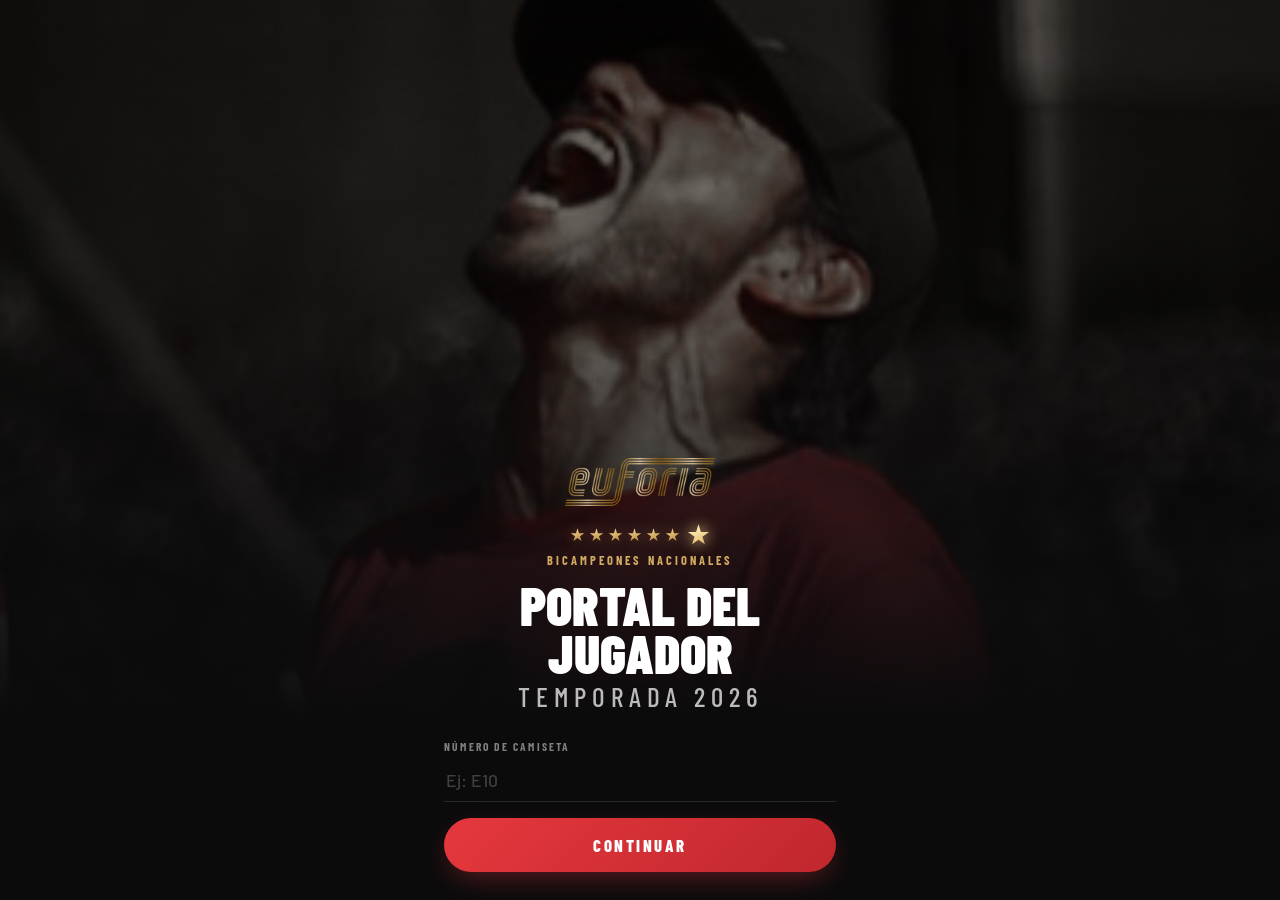
==== commit 0423ab27: "index" ====
--- a/index.html
+++ b/index.html
@@ -24,6 +24,7 @@
 <section id="auth">
   <div class="photo">
     <span class="logo" role="img" aria-label="Euforia"></span>
+    <div class="champ"><div class="stars" aria-hidden="true"><i></i><i></i><i></i><i></i><i></i><i></i><b><i></i></b></div><span>Bicampeones nacionales</span></div>
     <h1 class="auth-title">Portal del<br>jugador<em>Temporada 2026</em></h1>
   </div>
   <div class="auth-form">
@@ -319,12 +320,14 @@
   return `<div class="row"><div class="dot ${i.st}">${mark}</div><div class="nm"><b>${esc(i.item)}</b><small>${sub}</small></div><div class="amt ${i.st}">${amt}</div></div>`;
 }
 
+const CHAMP='<div class="champ"><div class="stars" aria-hidden="true"><i></i><i></i><i></i><i></i><i></i><i></i><b><i></i></b></div><span>Bicampeones nacionales</span></div>';
 function renderInicio(){
   const d=DATA,C=2*Math.PI*52;
   const fecha=new Date().toLocaleDateString('es-CO',{weekday:'long',day:'numeric',month:'long'});
   const pend=d.due.slice(0,4);
   $('v-inicio').innerHTML=`
     <div class="hero photo">
+      ${CHAMP}
       <div class="date">${esc(fecha)}</div>
       <h1>Hola,<br>${esc(first(d.nombre))}</h1>
       <span class="pill ${d.mora?'bad':'ok'}">${d.mora?'En mora':'Al día'}</span>
--- a/assets/euforia.css
+++ b/assets/euforia.css
@@ -74,6 +74,19 @@
 .pill{display:inline-flex;align-items:center;gap:7px;margin-top:12px;padding:6px 12px;border-radius:999px;font-family:'Barlow Condensed',sans-serif;font-weight:700;font-size:.82rem;letter-spacing:1.5px;text-transform:uppercase;align-self:flex-start;backdrop-filter:blur(8px)}
 .pill::before{content:'';width:7px;height:7px;border-radius:50%;background:currentColor}
 .pill.ok{background:rgba(61,220,132,.16);color:var(--ok)}.pill.bad{background:rgba(255,90,95,.18);color:var(--due)}
+
+/* Bicampeones: 7 estrellas, la última es el título 2026 */
+.champ{display:flex;flex-direction:column;align-items:center;gap:7px}
+.stars{display:flex;align-items:center;gap:5px;filter:drop-shadow(0 0 6px rgba(210,171,98,.35))}
+.stars i{display:block;width:14px;height:14px;background:linear-gradient(160deg,#f6dc9a,var(--gold) 55%,#a9833f);clip-path:polygon(50% 0,61% 35%,98% 35%,68% 57%,79% 91%,50% 70%,21% 91%,32% 57%,2% 35%,39% 35%);animation:pop .4s ease both}
+.stars i:nth-child(2){animation-delay:.05s}.stars i:nth-child(3){animation-delay:.1s}.stars i:nth-child(4){animation-delay:.15s}.stars i:nth-child(5){animation-delay:.2s}.stars i:nth-child(6){animation-delay:.25s}
+.stars b{display:block;margin-left:3px;filter:drop-shadow(0 0 8px rgba(246,220,154,.75));animation:twinkle 2.6s 1s ease-in-out infinite}
+.stars b i{width:22px;height:22px;background:linear-gradient(160deg,#fff6d8,#f6dc9a 45%,var(--gold));animation-delay:.35s}
+.champ span{font-family:'Barlow Condensed',sans-serif;font-weight:700;font-size:.78rem;letter-spacing:3px;text-transform:uppercase;color:var(--gold)}
+#auth .champ{margin-bottom:14px;animation:up .5s .04s ease both}
+.hero .champ{align-items:flex-start;margin-bottom:auto;padding-bottom:18px}
+@keyframes pop{from{opacity:0;transform:scale(.3)}to{opacity:1;transform:none}}
+@keyframes twinkle{50%{transform:scale(1.12);filter:drop-shadow(0 0 14px rgba(246,220,154,.95))}}
 
 /* Inicio: anillo */
 .ring-card{margin-top:14px;padding:20px;display:grid;grid-template-columns:132px 1fr;gap:18px;align-items:center;position:relative;overflow:hidden}
@@ -301,3 +314,7 @@
 .seg2 button{padding:10px;border-radius:10px;font-family:'Barlow Condensed',sans-serif;font-weight:700;letter-spacing:1px;text-transform:uppercase;font-size:.85rem;color:var(--muted)}
 .seg2 button.on{background:var(--text);color:var(--bg)}
 .ring-card .detail{grid-column:1/-1;display:flex;justify-content:space-between;align-items:center;padding-top:12px;border-top:1px solid var(--line);color:var(--red2);font-weight:600;font-size:.88rem}
+
+/* Autocompletado del navegador: mantener el fondo oscuro */
+.inp:-webkit-autofill,.inp:-webkit-autofill:hover,.inp:-webkit-autofill:focus{-webkit-text-fill-color:var(--text);-webkit-box-shadow:0 0 0 1000px var(--bg) inset;box-shadow:0 0 0 1000px var(--bg) inset;caret-color:var(--text);transition:background-color 9999s}
+.inp:autofill{background:transparent}
